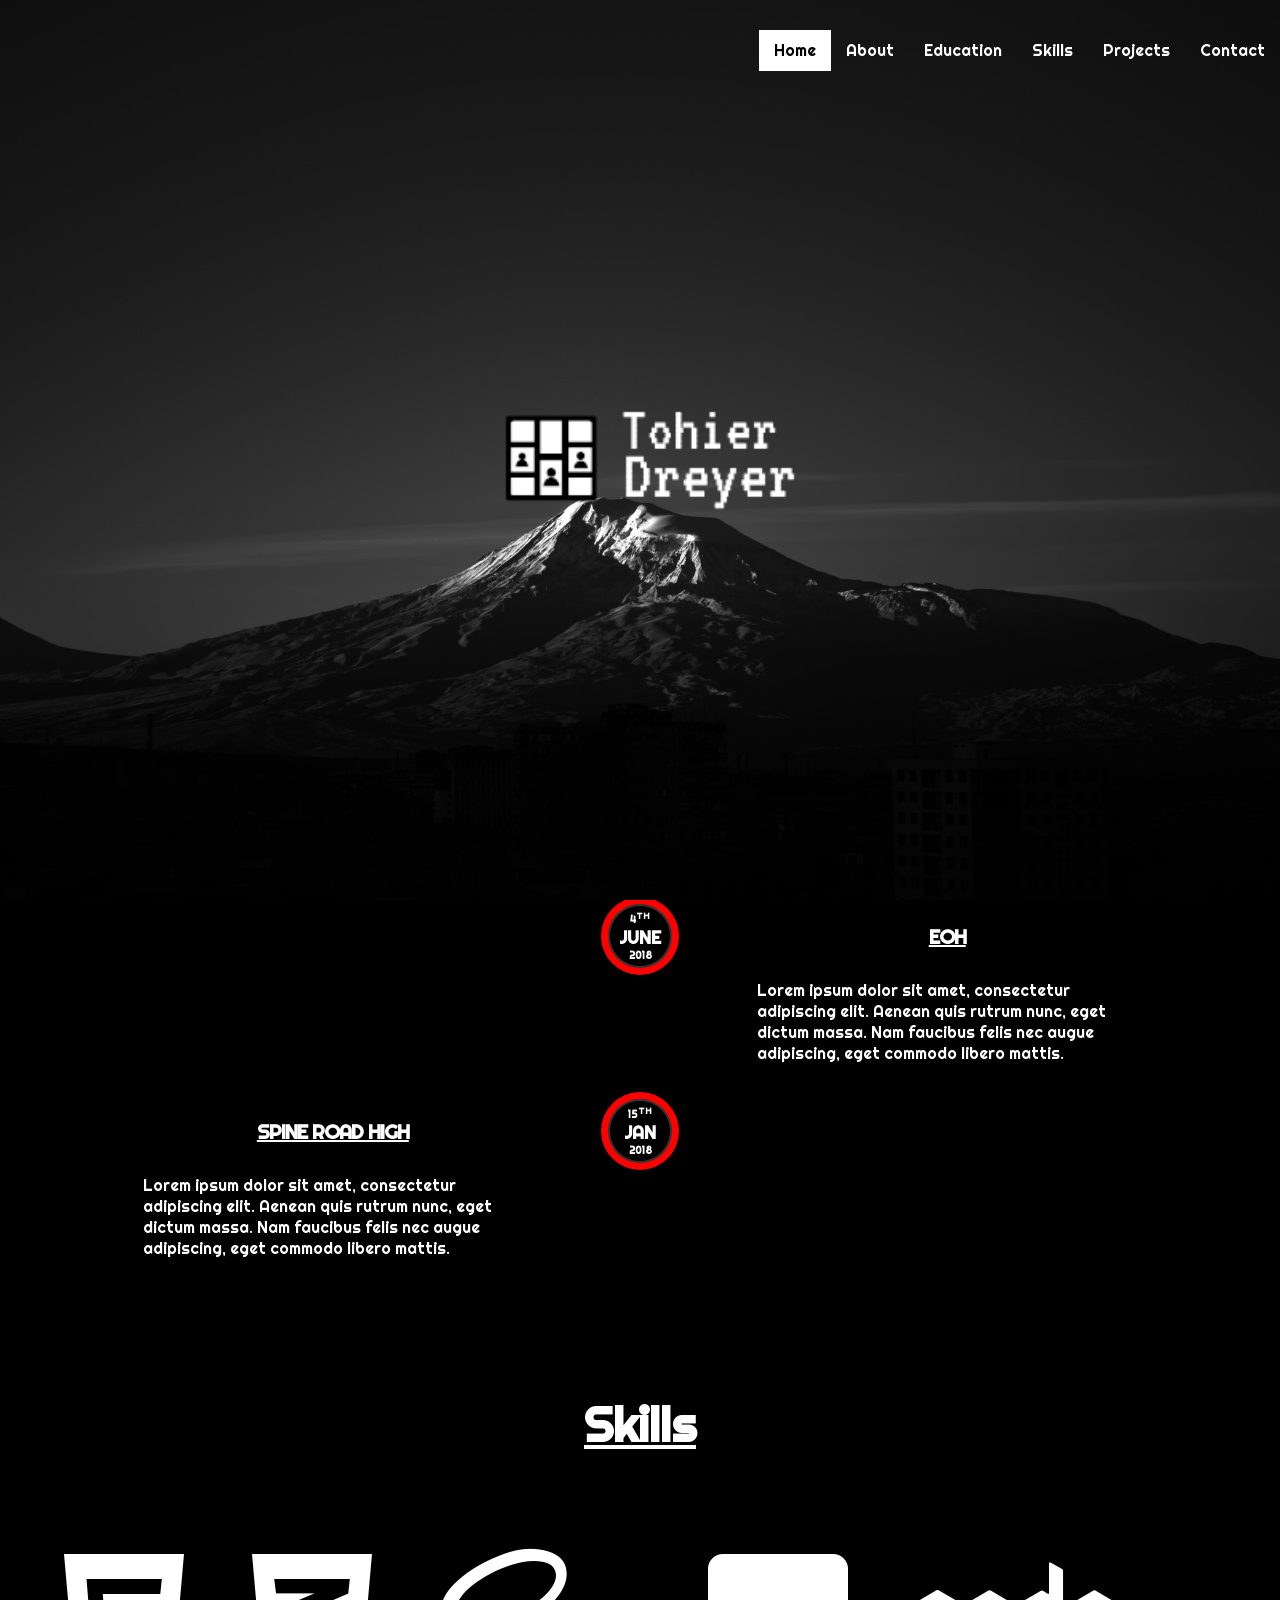
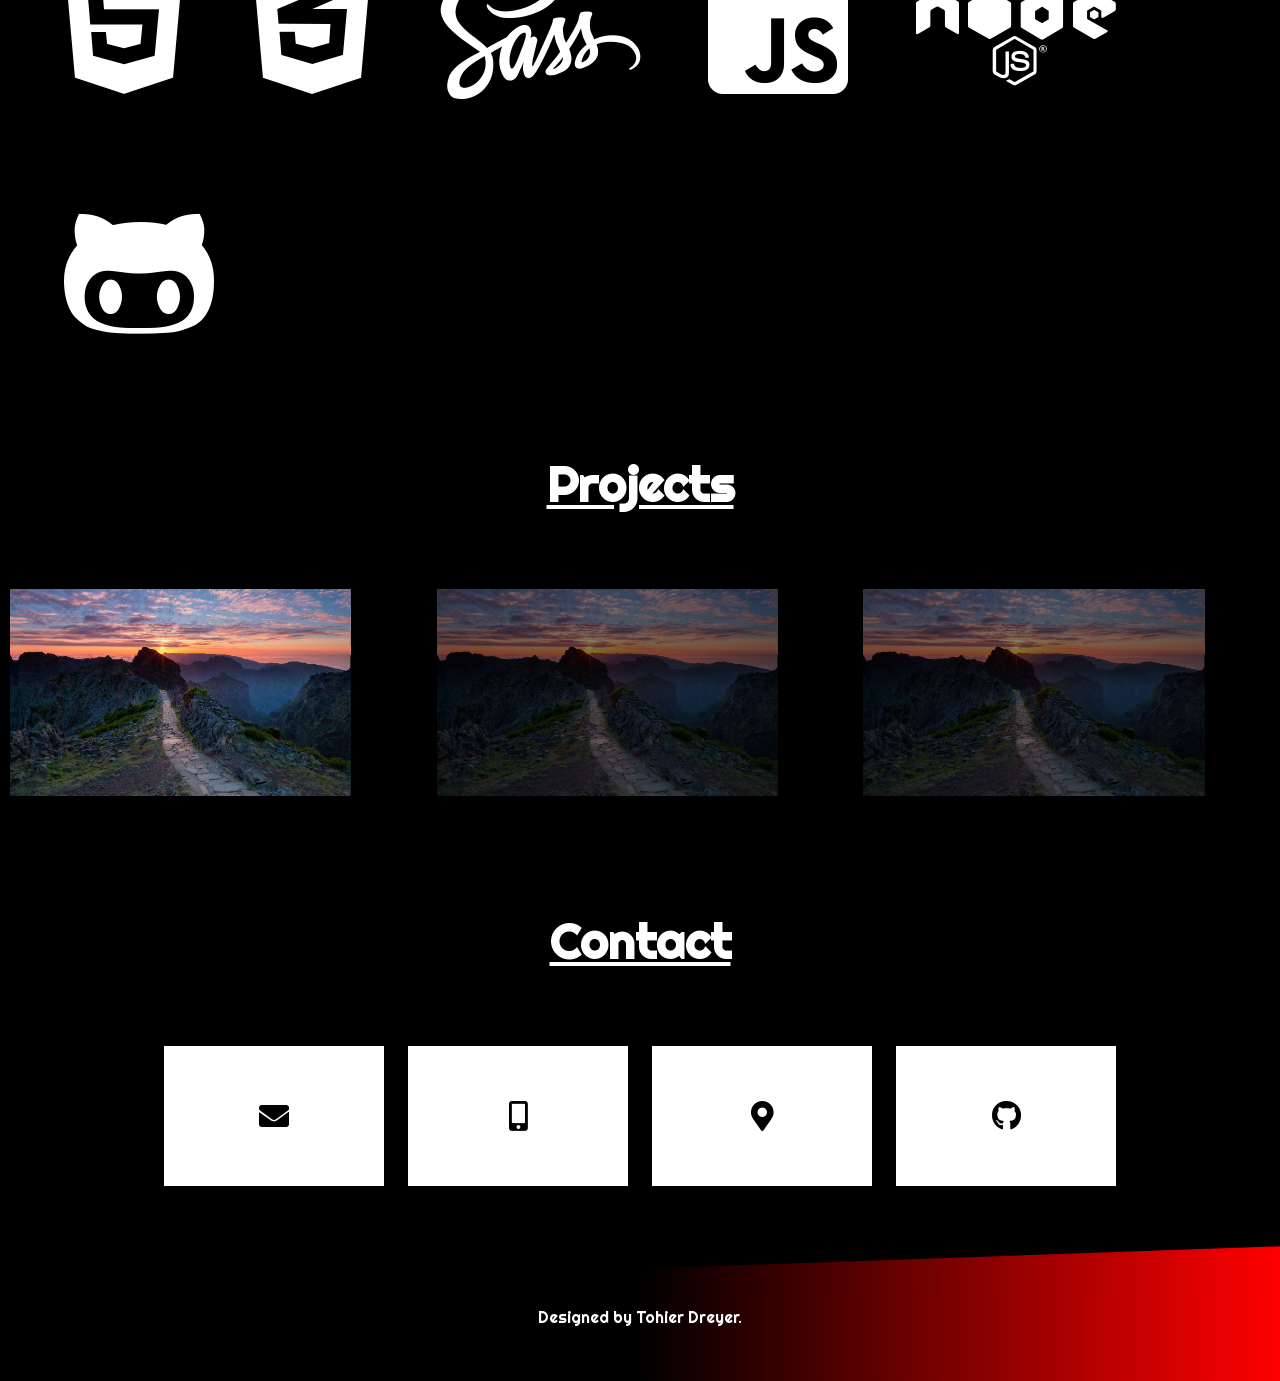
==== index.html @ 69a30dca "worked on the colours and responsiveness" ====
<!DOCTYPE html>
<html>
<head>
    <meta charset="utf-8" />
    <meta http-equiv="X-UA-Compatible" content="IE=edge">
    <title>Cv</title>
    <meta name="viewport" content="width=device-width, initial-scale=1">
    <link rel="stylesheet" href="css/main.css" />
    <script src="js/main.js"></script>
    <script
		src="https://code.jquery.com/jquery-3.3.1.js"
		integrity="sha256-2Kok7MbOyxpgUVvAk/HJ2jigOSYS2auK4Pfzbm7uH60="
        crossorigin="anonymous"></script>
        <link href="https://fonts.googleapis.com/css?family=Righteous" rel="stylesheet"> 
        <link rel="stylesheet" href="https://use.fontawesome.com/releases/v5.7.2/css/all.css"
        integrity="sha384-fnmOCqbTlWIlj8LyTjo7mOUStjsKC4pOpQbqyi7RrhN7udi9RwhKkMHpvLbHG9Sr" crossorigin="anonymous">
        
</head>
<body>
    
    <header>
        <img src="images/mo.jpg" class="banner">
        <a href="#" class="logo"><img src="images/b5ff3044-a6f4-4a62-a5ad-a15315fc0d6d.png"></a>
        <nav>
            <ul>
                <li><a href="#" class="active">Home</a></li>
                <li><a href="#aboutme">About</a></li>
                <li><a href="#education">Education</a></li>
                <li><a href="#ski">Skills</a></li>
                <li><a href="#pro">Projects</a></li>
                <li><a href="#con">Contact</a></li>
            </ul>
        </nav>
    </header>

    <!-- the the jquery for the nav bar -->
    <script>$(window).scroll(function() {
        var scroll = $(window).scrollTop();
        if (scroll > 0){
            $("header").addClass('scrolled');
        }
        else{
            $("header").removeClass('scrolled');
        }
        
    } )
    </script>
    <!-- end of the jquery -->
    
    <div class="container">
    <section id="aboutme">
        <h2 class="about" style="padding-bottom: 2%"; >About me</h2>
            
            <p>My name is Tohier Dreyer and i'm an aspiring Junior Web Developer.</p>
            <p>I have a passion for coding and for learning new things.</p>
            <p>I hope that one day I can become a Game Developer.</p>

    </section>

     <section class="edu" id="education">
         <h2>Education</h2>
        <section id="timeline">
            <article>
                <div class="inner">
                    <span class="date">
                        <span class="day">5<sup>th</sup></span>
                        <span class="month">April</span>
                        <span class="year">2019</span>
                    </span>
                    <h2>Life Choices</h2>
                    <p>Lorem ipsum dolor sit amet, consectetur adipiscing elit. Aenean quis rutrum nunc, eget dictum massa. Nam
                        faucibus felis nec augue adipiscing, eget commodo libero mattis.</p>
                </div>
            </article>
            <article>
                <div class="inner">
                    <span class="date">
                        <span class="day">4<sup>th</sup></span> 
                        <span class="month">June</span>
                        <span class="year">2018</span>
                    </span>
                    <h2>EOH</h2>
                    <p>Lorem ipsum dolor sit amet, consectetur adipiscing elit. Aenean quis rutrum nunc, eget dictum massa. Nam
                        faucibus felis nec augue adipiscing, eget commodo libero mattis.</p>
                </div>
            </article>
            <article>
                <div class="inner">
                    <span class="date">
                        <span class="day">15<sup>th</sup></span>
                        <span class="month">Jan</span>
                        <span class="year">2018</span>
                    </span>
                    <h2>Spine Road High</h2>
                    <p>Lorem ipsum dolor sit amet, consectetur adipiscing elit. Aenean quis rutrum nunc, eget dictum massa. Nam
                        faucibus felis nec augue adipiscing, eget commodo libero mattis.</p>
                </div>
            </article>
            <article>
        </section>
    </section>
    
    <section class="skills" id="ski">
        <h2>Skills</h2>
            <i class="fab fa-html5" id="skill-icons"></i>
            <i class="fab fa-css3-alt" id="skill-icons"></i>
            <i class="fab fa-sass" id="skill-icons"></i>
            <i class="fab fa-js-square" id="skill-icons"></i>
            <i class="fab fa-node" id="skill-icons"></i>
            <i class="fab fa-github-alt" id="skill-icons"></i>

    </section>  
    
    <section class="pro" id="pro">
        <div class="text-intro">
                <h2>Projects</h2>
              
        </div>    
    
            <div class="projects project1"><figure class="fig">
                <img src="images/trial.jpg"/>
                <figcaption>
                  <h3>Outdoor Website</h3>
                </figcaption>                
                <a href="#"></a>
              </figure>
            </div>
       

            <div class="projects project2"><figure class="fig hover"><img id="soon" src="images/trial.jpg"/>
                <figcaption>
                  <h3>Coming Soon</h3>
                </figcaption>
                <a href="#"></a>
            </div></figure>


            <div class="projects project3"><figure class="fig"><img id="soon" src="images/trial.jpg"/>
                <figcaption>
                  <h3>Coming Soon</h3>
                </figcaption>
                <a href="#"></a>
              </figure>
            </div> 
    </section>

    <section class="contact" id="con">
        <h2>Contact</h2>
    <div>
        <div class="cont-container">
            <div class="cont-method">
                <i class="fas fa-envelope"></i>
                <span>TohierDreyer17@gmail.com</span>
            </div>
            <div class="cont-method">
                <i class="fas fa-mobile-alt"></i>
                <span>0670772262</span>
            </div>
            <div class="cont-method">
                <i class="fas fa-map-marker-alt"></i>
                <span>Cape Town,South Africa</span>
            </div>
            <div class="cont-method">
                <i class="fab fa-github"></i>
                <span>https://github.com/Tohier/</span>
            </div>
        </div>
    </div>
    </section>


    <footer class="footer">
        <p id="end">Designed by Tohier Dreyer.</p>
    </footer>
</div>



</body>
</html>
---- css/main.css ----
html {
  scroll-behavior: smooth; }

body {
  margin: 0;
  padding: 0;
  min-height: 62.5rem;
  font-family: 'Righteous', cursive;
  padding-top: 100px;
  background-color: black;
  color: white; }

header {
  position: fixed;
  top: 0;
  left: 0;
  height: 100vh;
  width: 100%;
  background: black;
  transition: 1s; }

header.scrolled {
  height: 100px;
  z-index: 99; }

h2 {
  text-decoration: underline solid white; }

section#timeline {
  width: 80%;
  margin: 20px auto;
  position: relative;
  z-index: -5; }

section#timeline:before {
  content: '';
  display: block;
  position: absolute;
  left: 50%;
  top: 0;
  margin: 0 0 0 -1px;
  width: 2px;
  height: 100%;
  background: rgba(255, 255, 255, 0); }

section#timeline article {
  width: 100%;
  margin: 0 0 20px 0;
  position: relative; }

section#timeline article:after {
  content: '';
  display: block;
  clear: both; }

section#timeline article div.inner {
  width: 40%;
  float: left;
  margin: 5px 0 0 0;
  border-radius: 6px; }

section#timeline article div.inner span.date {
  display: block;
  width: 60px;
  height: 50px;
  padding: 5px 0;
  position: absolute;
  top: 0;
  left: 50%;
  margin: 0 0 0 -32px;
  border-radius: 100%;
  font-size: 12px;
  font-weight: 900;
  text-transform: uppercase;
  background: black;
  color: rgba(255, 255, 255, 0.5);
  border: 2px solid rgba(255, 255, 255, 0.2);
  box-shadow: 0 0 0 7px red; }

section#timeline article div.inner span.date span {
  display: block;
  text-align: center; }

section#timeline article div.inner span.date span.day {
  font-size: 10px;
  color: white; }

section#timeline article div.inner span.date span.month {
  font-size: 18px;
  color: white; }

section#timeline article div.inner span.date span.year {
  font-size: 10px;
  color: white; }

section#timeline article div.inner h2 {
  padding: 15px;
  margin: 0;
  color: #fff;
  font-size: 20px;
  text-transform: uppercase;
  letter-spacing: -1px;
  border-radius: 6px 6px 0 0;
  position: relative; }

section#timeline article div.inner h2:after {
  content: '';
  position: absolute;
  top: 20px;
  right: -5px;
  width: 10px;
  height: 10px;
  transform: rotate(-45deg); }

section#timeline article div.inner p {
  padding: 15px;
  margin: 0;
  font-size: 100%;
  background: black;
  color: #ffffff;
  border-radius: 0 0 6px 6px; }

section#timeline article:nth-child(2n+2) div.inner {
  float: right; }

section#timeline article:nth-child(2n+2) div.inner h2:after {
  left: -5px; }

section#timeline article:nth-child(1) div.inner h2 {
  background: #000000; }

section#timeline article:nth-child(1) div.inner h2:after {
  background: #000000; }

section#timeline article:nth-child(2) div.inner h2 {
  background: #000; }

section#timeline article:nth-child(2) div.inner h2:after {
  background: #000; }

section#timeline article:nth-child(3) div.inner h2 {
  background: #000; }

section#timeline article:nth-child(3) div.inner h2:after {
  background: #000; }

nav {
  position: relative;
  float: right; }

nav ul {
  position: relative;
  margin: 0;
  padding: 40px 0;
  display: flex;
  opacity: 0;
  visibility: hidden;
  transform: translateX(100px);
  transition: 1s; }

header.scrolled nav ul {
  opacity: 1;
  visibility: visible;
  transform: translateX(0); }

nav ul li {
  list-style: none; }

nav ul li a {
  color: white;
  padding: 10px 15px;
  text-decoration: none; }

nav ul li a:hover {
  font-size: 20px;
  border-top: 1px solid white;
  border-bottom: 1px solid white;
  transition: ease-in 250ms; }

nav ul li a.active {
  background: white;
  color: #000000; }

#aboutme {
  text-align: center; }
  #aboutme p {
    padding-left: 20%;
    padding-right: 20%; }

section {
  padding-top: 100px;
  box-sizing: border-box; }
  section h2 {
    margin: 0;
    padding: 0;
    font-size: 48px;
    text-align: center; }
  section p {
    font-size: 18px; }

.cont-container {
  position: relative;
  width: 100%;
  padding-top: 5%;
  padding-bottom: 7%;
  text-align: center; }

.cont-method {
  width: 220px;
  height: 140px;
  display: inline-block;
  background: linear-gradient(to right, black 50%, red 100%);
  margin: 10px;
  color: white;
  position: relative;
  cursor: pointer; }

.cont-method i {
  position: absolute;
  left: 0;
  top: 0;
  width: 100%;
  height: 100%;
  font-size: 30px;
  line-height: 140px;
  z-index: 1;
  color: black;
  background: #ffffff;
  transition: transform 0.6s; }

.cont-method span {
  position: absolute;
  width: 100%;
  left: 0;
  bottom: 0;
  padding: 10px 0; }

.cont-method:hover i {
  transform: translateY(-40px); }

#end {
  color: white;
  text-align: center; }

.footer {
  height: 10vh;
  width: 100%;
  position: relative;
  background: linear-gradient(to right, black 50%, red 100%); }

.footer::after {
  content: '';
  width: 100%;
  height: 100%;
  position: absolute;
  background: inherit;
  z-index: -1;
  bottom: 0;
  transform-origin: left top;
  transform: skewY(-2deg); }

#skill-icons {
  font-size: 10rem;
  margin-top: 7%;
  margin-left: 5%; }

#skill-icons:hover {
  transform: scale(1.2);
  animation: rainbow infinite 1s ease-in-out; }

header .logo {
  position: absolute;
  top: calc(50% - 150px);
  left: calc(50% - 150px);
  transition: 1s; }

header.scrolled .logo {
  position: relative;
  top: 0;
  left: 0; }

header img.banner {
  object-fit: cover;
  position: absolute;
  top: 0;
  left: 0;
  height: 100%;
  width: 100%;
  transition: 1s; }

header.scrolled img.banner {
  opacity: 0; }

header .logo img {
  width: 20rem;
  transition: 1s; }

header.scrolled .logo img {
  width: 8.25rem; }

img.me {
  padding-top: 160px;
  padding-left: 350px; }

.fig {
  background-color: #000;
  display: inline-block;
  font-family: 'Open Sans', sans-serif;
  font-size: 16px;
  margin: 10px;
  max-width: 80%;
  min-width: 80%;
  overflow: hidden;
  position: relative;
  text-align: center;
  width: 100%; }

.fig * {
  -webkit-box-sizing: border-box;
  box-sizing: border-box;
  -webkit-transition: all 0.35s ease;
  transition: all 0.35s ease; }

.fig:before,
.fig:after {
  position: absolute;
  top: 0;
  bottom: 0;
  left: 0;
  right: 0;
  transition: all 0.35s ease;
  background: linear-gradient(to right, red 20%, white 100%);
  border-left: 3px solid #fff;
  border-right: 3px solid #fff;
  content: '';
  opacity: 0.9;
  z-index: 1; }

.fig:before {
  -webkit-transform: skew(45deg) translateX(-155%);
  transform: skew(45deg) translateX(-155%); }

.fig:after {
  -webkit-transform: skew(45deg) translateX(155%);
  transform: skew(45deg) translateX(155%); }

.fig img {
  backface-visibility: hidden;
  max-width: 100%;
  vertical-align: top; }

.fig figcaption {
  top: 50%;
  left: 50%;
  position: absolute;
  z-index: 2;
  -webkit-transform: translate(-50%, -50%) scale(0.5);
  transform: translate(-50%, -50%) scale(0.5);
  opacity: 0;
  -webkit-box-shadow: 0 0 10px #000000;
  box-shadow: 0 0 10px #000000; }

.fig h3 {
  background-color: #000000;
  border: 2px solid #fff;
  color: #fff;
  font-size: 1em;
  font-weight: 600;
  letter-spacing: 1px;
  margin: 0;
  padding: 5px 10px;
  text-transform: uppercase; }

.fig a {
  position: absolute;
  top: 0;
  bottom: 0;
  left: 0;
  right: 0;
  z-index: 3; }

.fig:hover:before,
.fig.hover:hover:before {
  -webkit-transform: skew(45deg) translateX(-55%);
  transform: skew(45deg) translateX(-55%); }

.fig:hover:after,
.fig.hover:hover:after {
  -webkit-transform: skew(45deg) translateX(55%);
  transform: skew(45deg) translateX(55%); }

.fig:hover figcaption,
.fig.hover:hover figcaption {
  -webkit-transform: translate(-50%, -50%) scale(1);
  transform: translate(-50%, -50%) scale(1);
  opacity: 1; }

#soon {
  opacity: 0.5; }

.projects {
  padding-top: 15%; }

@keyframes rainbow {
  0% {
    color: white; }
  50% {
    color: red; }
  100% {
    color: white; } }
.container {
  display: grid;
  grid-template-columns: repeat(2, 1fr);
  grid-template-rows: repeat(5, auto);
  grid-template-areas: "abt abt " "edu edu" "skills skills" "pro pro" "con con" "foot foot"; }
  .container #aboutme {
    grid-area: abt; }
  .container .vision {
    grid-area: vis; }
  .container .edu {
    grid-area: edu; }
  .container .edu-timeline {
    grid-area: etl; }
  .container .skills {
    grid-area: skills; }
  .container .pro {
    grid-area: pro;
    display: grid;
    grid-template-columns: repeat(3, auto);
    grid-template-areas: "txt txt txt" "img1 img2 img3"; }
    .container .pro .text-intro {
      grid-area: txt; }
    .container .pro .project1 {
      grid-area: img1; }
    .container .pro .project2 {
      grid-area: img2; }
    .container .pro .project3 {
      grid-area: img3; }

.contact {
  grid-area: con; }

.footer {
  grid-area: foot; }

/*# sourceMappingURL=main.css.map */
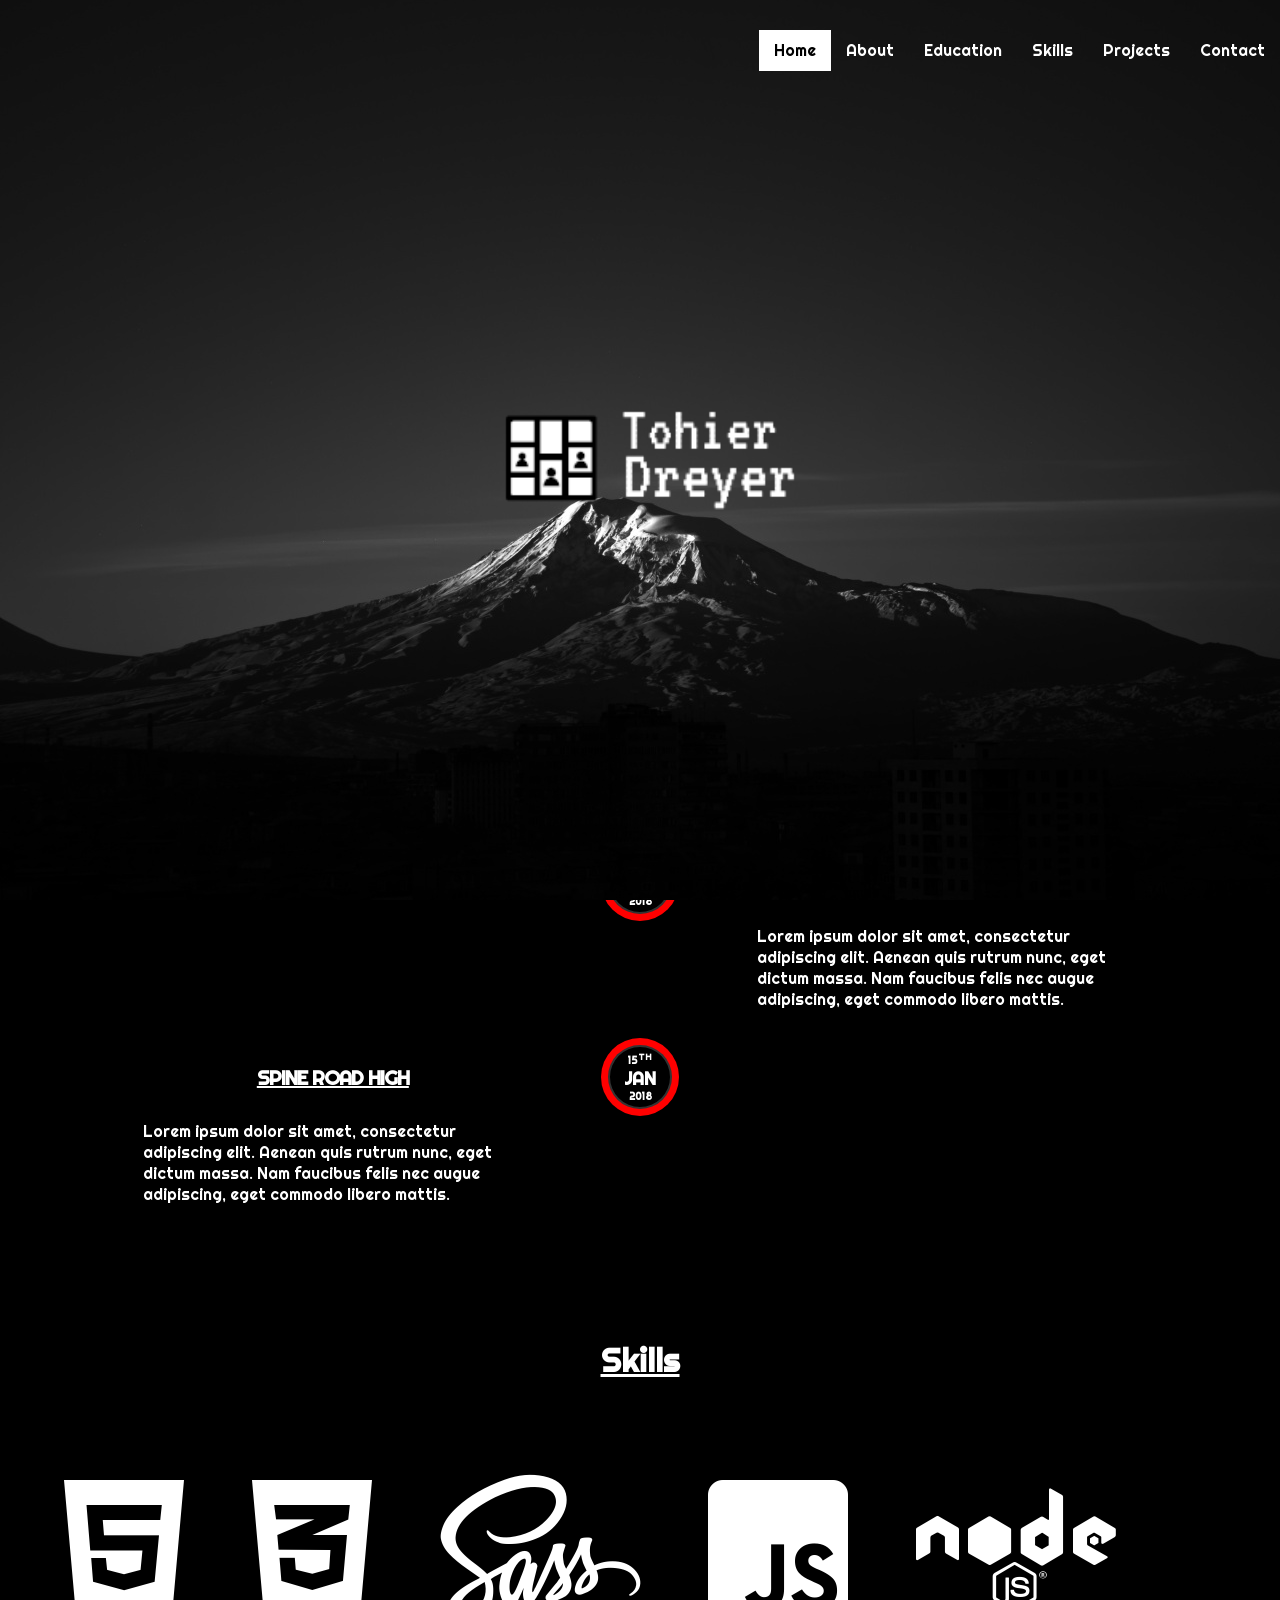
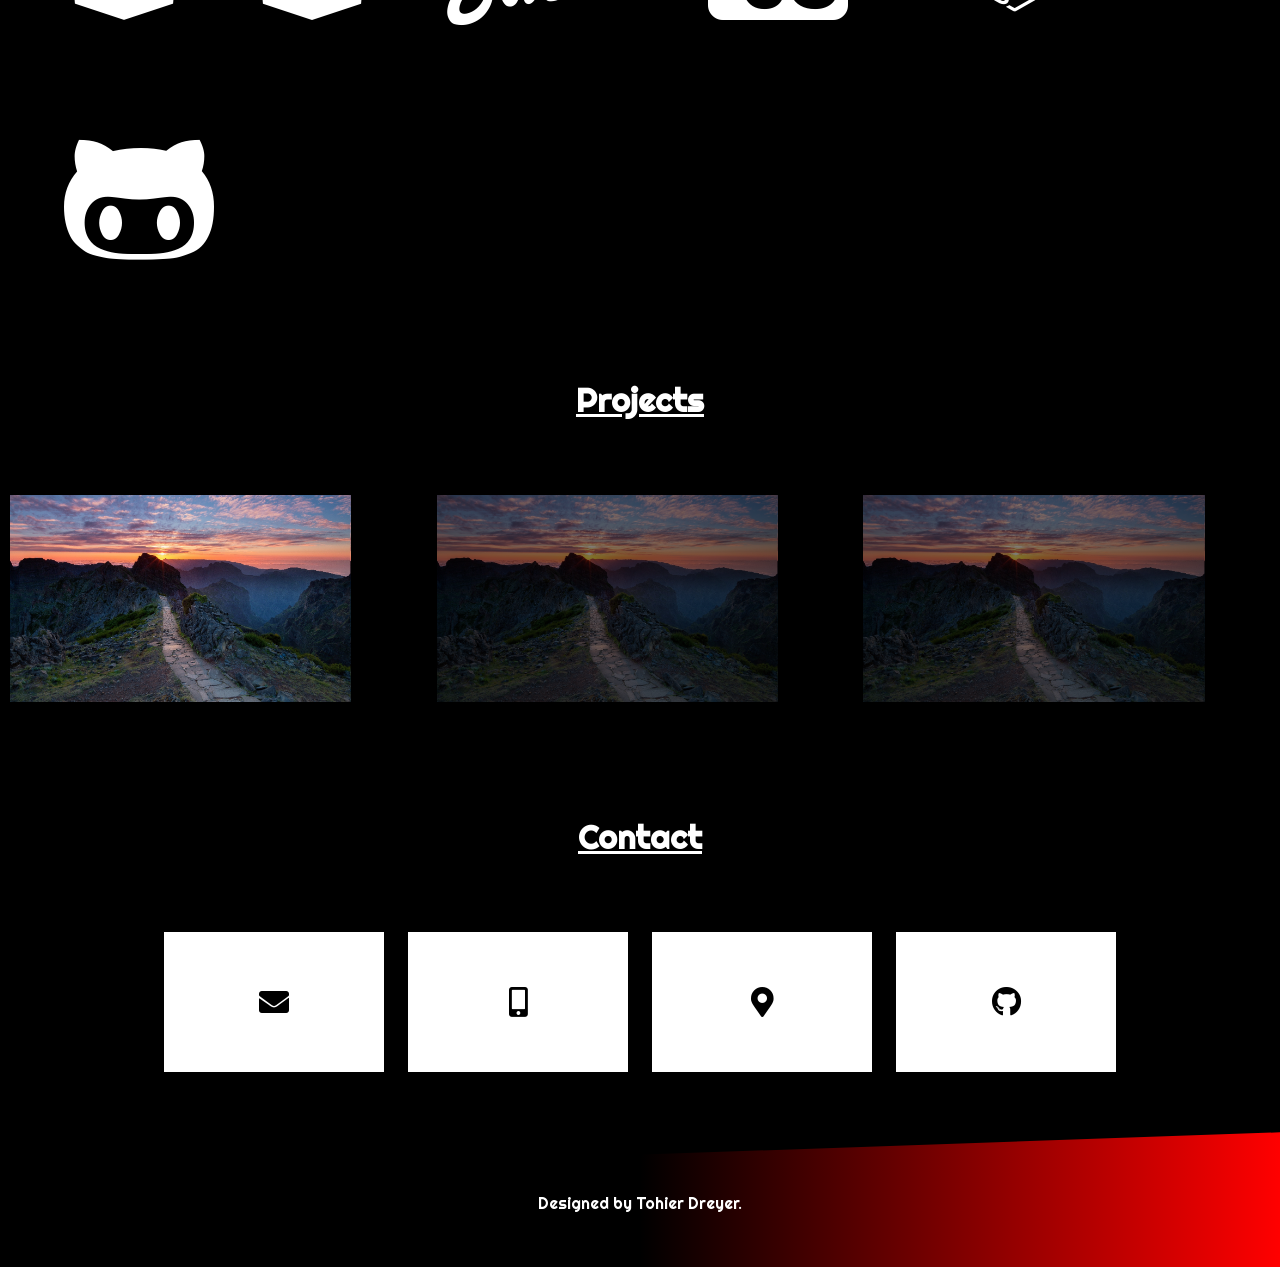
==== commit cbd3e13d: "worked on the responsiveness" ====
--- a/index.html
+++ b/index.html
@@ -122,7 +122,7 @@
                 <figcaption>
                   <h3>Outdoor Website</h3>
                 </figcaption>                
-                <a href="#"></a>
+                
               </figure>
             </div>
        
@@ -131,15 +131,14 @@
                 <figcaption>
                   <h3>Coming Soon</h3>
                 </figcaption>
-                <a href="#"></a>
+               
             </div></figure>
 
 
             <div class="projects project3"><figure class="fig"><img id="soon" src="images/trial.jpg"/>
                 <figcaption>
                   <h3>Coming Soon</h3>
-                </figcaption>
-                <a href="#"></a>
+                </figcaption>   
               </figure>
             </div> 
     </section>
--- a/css/main.css
+++ b/css/main.css
@@ -193,10 +193,10 @@
   section h2 {
     margin: 0;
     padding: 0;
-    font-size: 48px;
+    font-size: 200%;
     text-align: center; }
   section p {
-    font-size: 18px; }
+    font-size: 100%; }
 
 .cont-container {
   position: relative;
@@ -426,7 +426,7 @@
   .container .pro {
     grid-area: pro;
     display: grid;
-    grid-template-columns: repeat(3, auto);
+    grid-template-columns: repeat(3, 1fr);
     grid-template-areas: "txt txt txt" "img1 img2 img3"; }
     .container .pro .text-intro {
       grid-area: txt; }
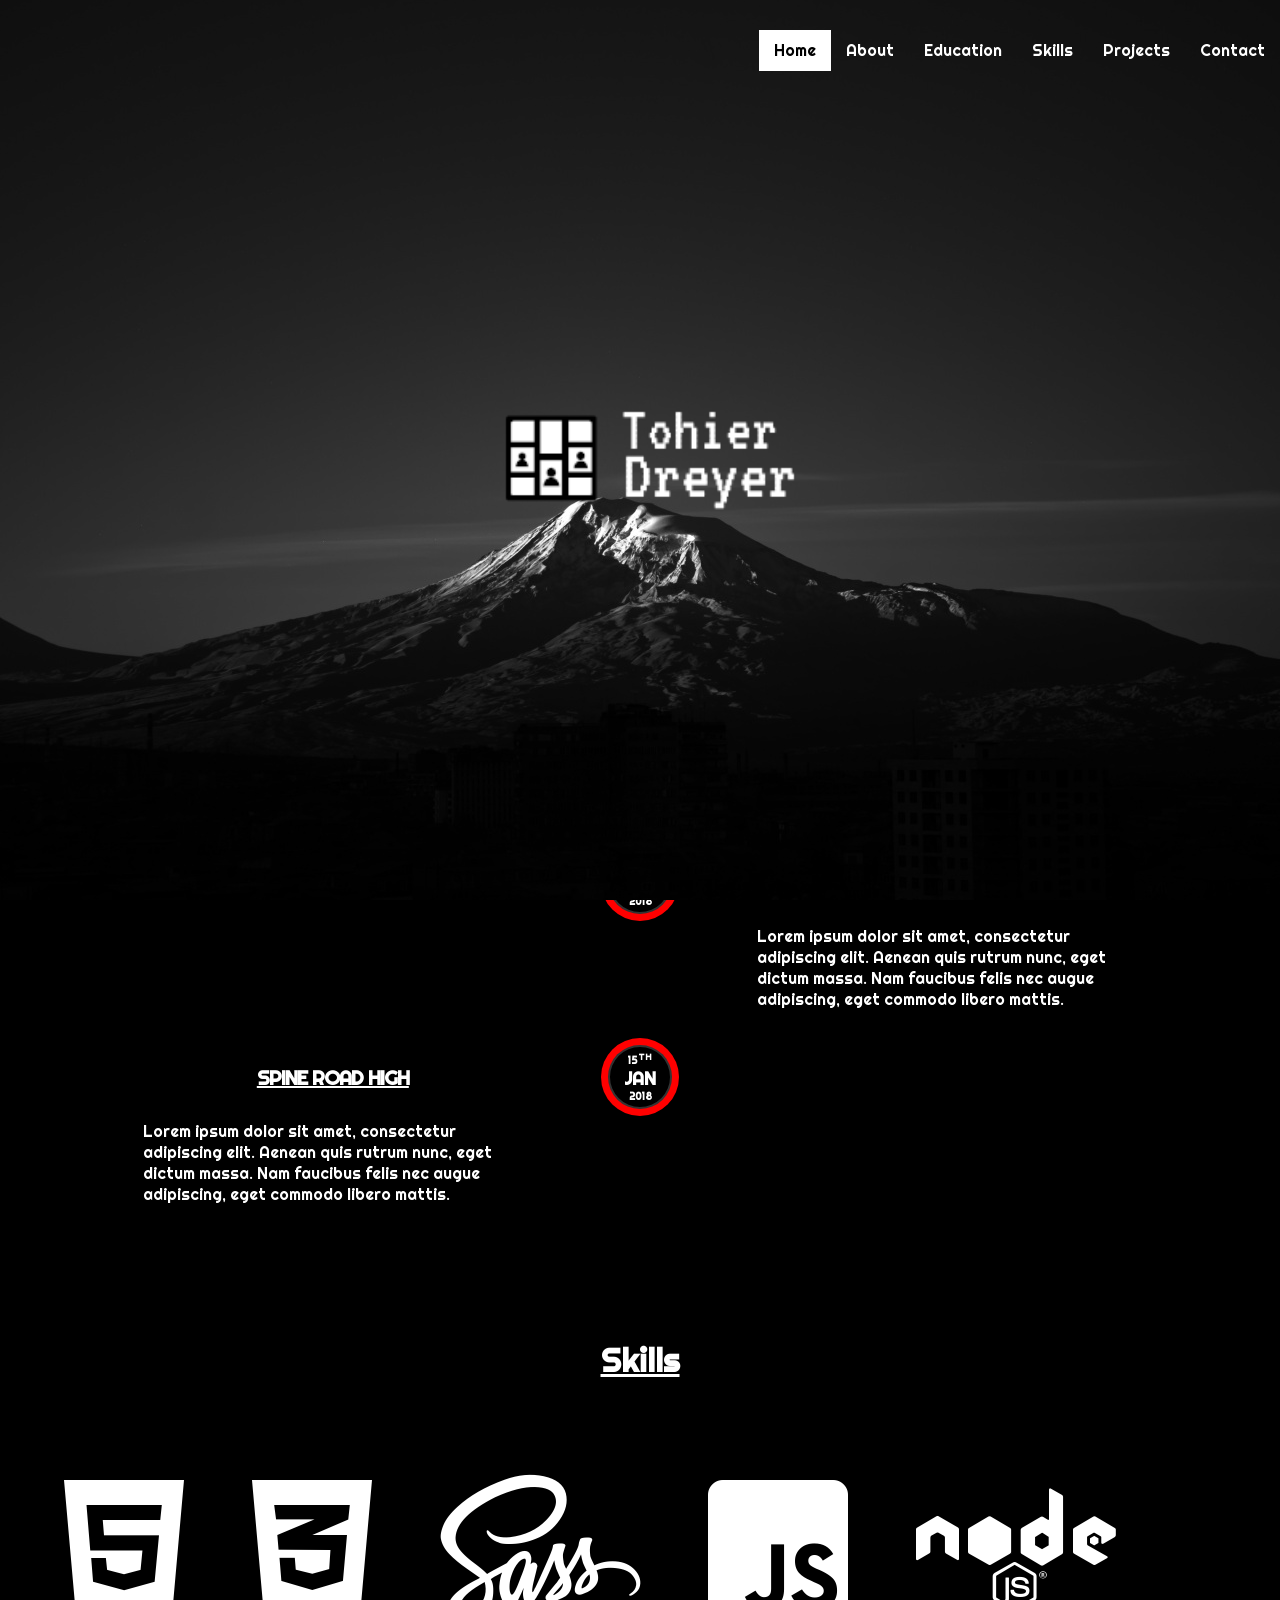
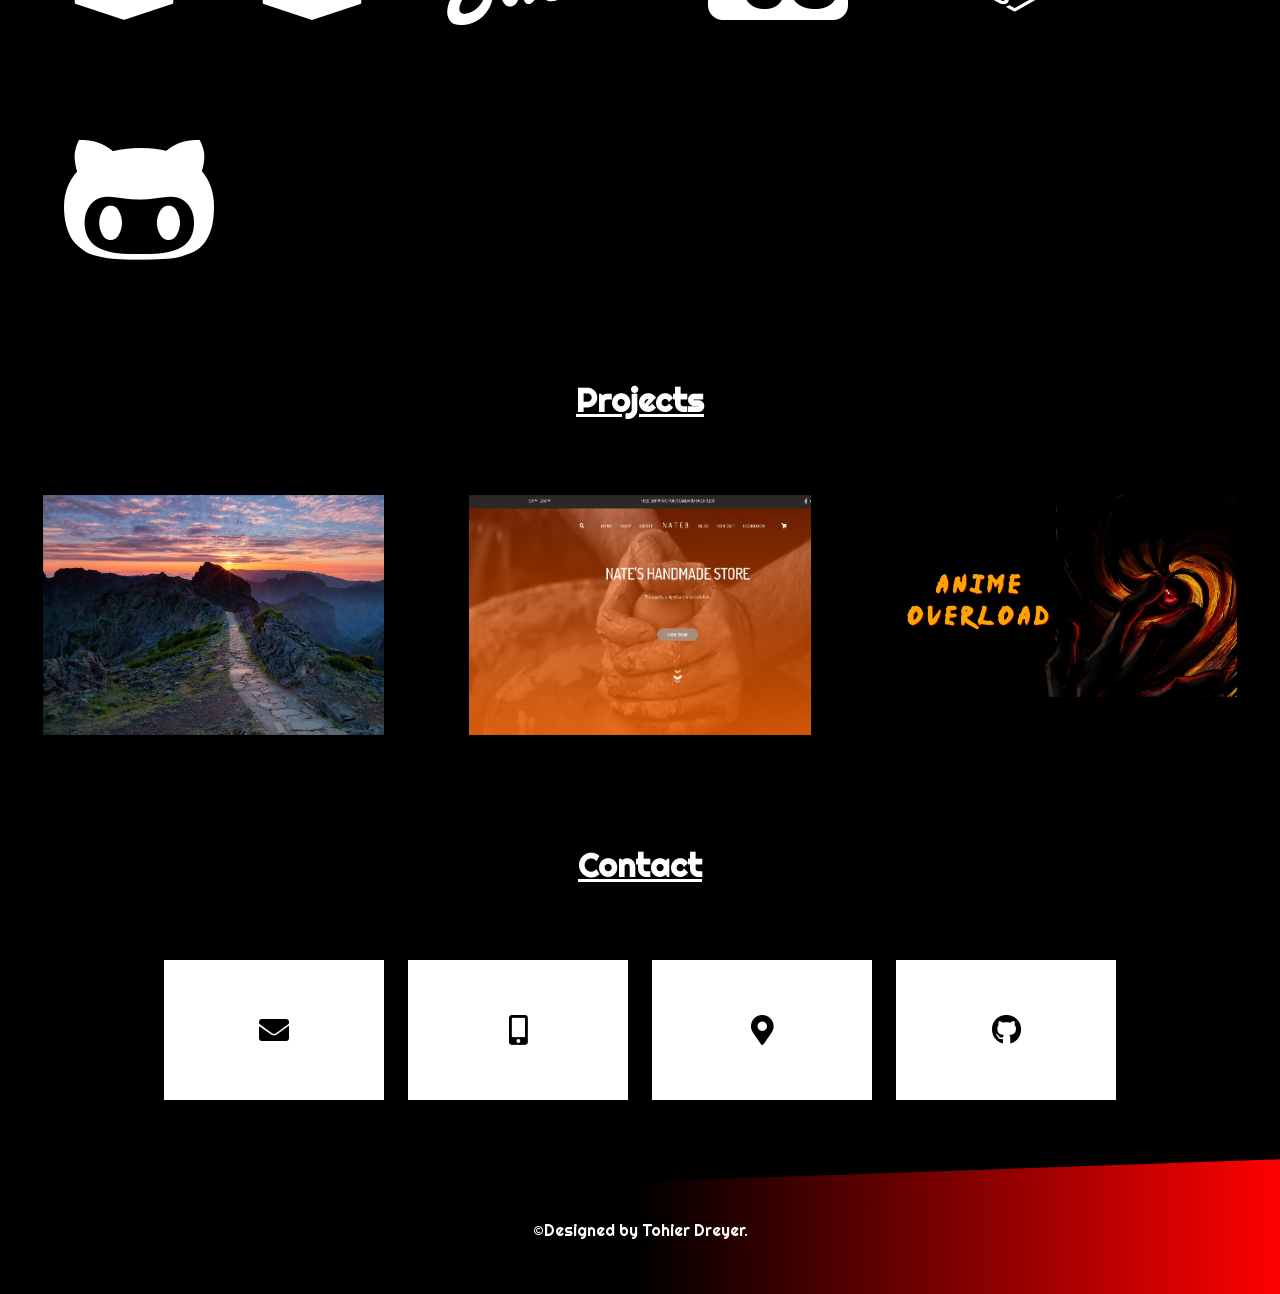
==== commit d7002cf5: "worked on the responsiveness" ====
--- a/index.html
+++ b/index.html
@@ -113,31 +113,32 @@
     
     <section class="pro" id="pro">
         <div class="text-intro">
-                <h2>Projects</h2>
-              
+            <h2>Projects</h2>  
         </div>    
     
             <div class="projects project1"><figure class="fig">
-                <img src="images/trial.jpg"/>
+                <div><img src="images/trial.jpg" /></div>
                 <figcaption>
-                  <h3>Outdoor Website</h3>
+                  <h3><a href="https://tohier.github.io/Outdoor-adventures/index.html" target="_blank">outdoor adventures</a></h3>
                 </figcaption>                
                 
               </figure>
             </div>
        
 
-            <div class="projects project2"><figure class="fig hover"><img id="soon" src="images/trial.jpg"/>
+            <div class="projects project2"><figure class="fig hover">
+              <div><img src="images/handmade.png" /></div>
                 <figcaption>
-                  <h3>Coming Soon</h3>
+                  <h3><a href="https://tohier.github.io/handmade-shop/index.html" target="_blank">Handmade-Store</a></h3>
                 </figcaption>
                
             </div></figure>
 
 
-            <div class="projects project3"><figure class="fig"><img id="soon" src="images/trial.jpg"/>
+            <div class="projects project3"><figure class="fig">
+                <div><img src="/images/anime.jpg" alt=""></div>
                 <figcaption>
-                  <h3>Coming Soon</h3>
+                  <h3><a href="http://anime-blog-anime-blog.1d35.starter-us-east-1.openshiftapps.com/" target="_blank">Anime blog</a></h3>
                 </figcaption>   
               </figure>
             </div> 
@@ -169,7 +170,7 @@
 
 
     <footer class="footer">
-        <p id="end">Designed by Tohier Dreyer.</p>
+        <p id="end">&copy;Designed by Tohier Dreyer.</p>
     </footer>
 </div>
 
--- a/css/main.css
+++ b/css/main.css
@@ -372,12 +372,8 @@
   text-transform: uppercase; }
 
 .fig a {
-  position: absolute;
-  top: 0;
-  bottom: 0;
-  left: 0;
-  right: 0;
-  z-index: 3; }
+  text-decoration: none;
+  color: inherit; }
 
 .fig:hover:before,
 .fig.hover:hover:before {
@@ -400,6 +396,12 @@
 
 .projects {
   padding-top: 15%; }
+  .projects div {
+    height: 15rem;
+    width: 26rem; }
+    .projects div img {
+      width: 100%;
+      height: 100%; }
 
 @keyframes rainbow {
   0% {
@@ -408,6 +410,86 @@
     color: red; }
   100% {
     color: white; } }
+@media (max-width: 633px) {
+  nav ul {
+    position: relative;
+    margin: 0;
+    padding: 40px 0;
+    display: flex;
+    opacity: 0;
+    visibility: hidden;
+    transform: translateX(100px);
+    transition: 1s;
+    width: 30rem;
+    font-size: 89%; }
+
+  section#timeline article div.inner {
+    width: 100%;
+    float: left;
+    margin: 5px 0 0 0;
+    border-radius: 6px;
+    margin-top: 20%; }
+
+  .pro {
+    grid-area: pro;
+    display: grid;
+    grid-template-columns: 1fr !important;
+    grid-template-areas: "txt" "project1" "project2" "project3" !important; } }
+@media (max-width: 611px) {
+  nav ul {
+    position: relative;
+    margin: 0;
+    padding: 40px 0;
+    display: flex;
+    opacity: 0;
+    visibility: hidden;
+    transform: translateX(100px);
+    transition: 1s;
+    width: 27rem;
+    font-size: 70%; }
+
+  section#timeline article div.inner {
+    width: 100%;
+    float: left;
+    margin: 5px 0 0 0;
+    border-radius: 6px;
+    margin-top: 20%; }
+
+  .pro {
+    grid-area: pro;
+    display: grid;
+    grid-template-columns: 1fr !important;
+    grid-template-areas: "txt" "project1" "project2" "project3" !important; } }
+@media (max-width: 564px) {
+  nav ul {
+    position: relative;
+    margin: 0;
+    padding: 40px 0;
+    display: flex;
+    opacity: 0;
+    visibility: hidden;
+    transform: translateX(100px);
+    transition: 1s;
+    width: 25rem;
+    font-size: 70%; }
+
+  section#timeline article div.inner {
+    width: 100%;
+    float: left;
+    margin: 5px 0 0 0;
+    border-radius: 6px;
+    margin-top: 20%; }
+
+  #skill-icons {
+    font-size: 8rem;
+    margin-top: 7%;
+    margin-left: 5%; }
+
+  .pro {
+    grid-area: pro;
+    display: grid;
+    grid-template-columns: 1fr !important;
+    grid-template-areas: "txt" "project1" "project2" "project3" !important; } }
 .container {
   display: grid;
   grid-template-columns: repeat(2, 1fr);
@@ -427,15 +509,18 @@
     grid-area: pro;
     display: grid;
     grid-template-columns: repeat(3, 1fr);
-    grid-template-areas: "txt txt txt" "img1 img2 img3"; }
+    grid-template-areas: "txt txt txt" "project1 project2 project3"; }
     .container .pro .text-intro {
       grid-area: txt; }
     .container .pro .project1 {
-      grid-area: img1; }
+      grid-area: project1; }
     .container .pro .project2 {
-      grid-area: img2; }
+      grid-area: project2; }
     .container .pro .project3 {
-      grid-area: img3; }
+      grid-area: project3; }
+    .container .pro .projects {
+      display: grid;
+      place-items: center; }
 
 .contact {
   grid-area: con; }
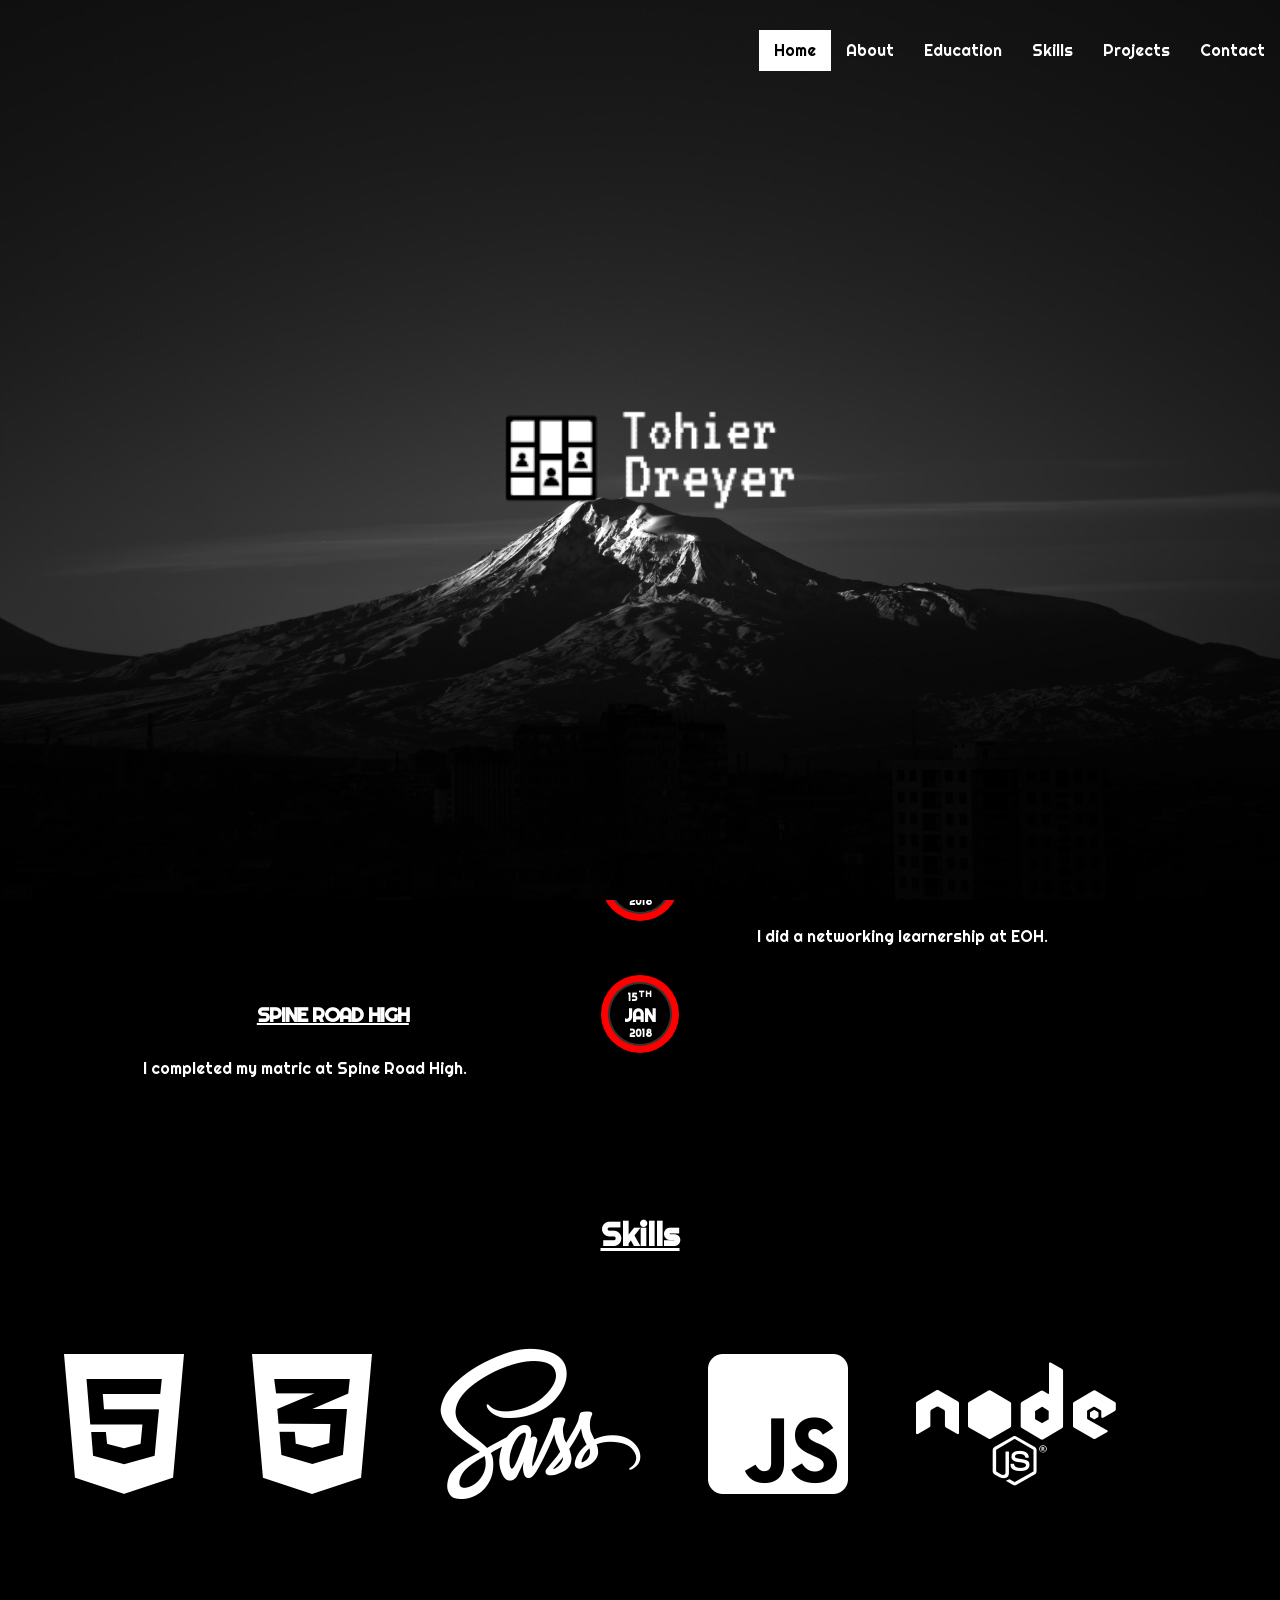
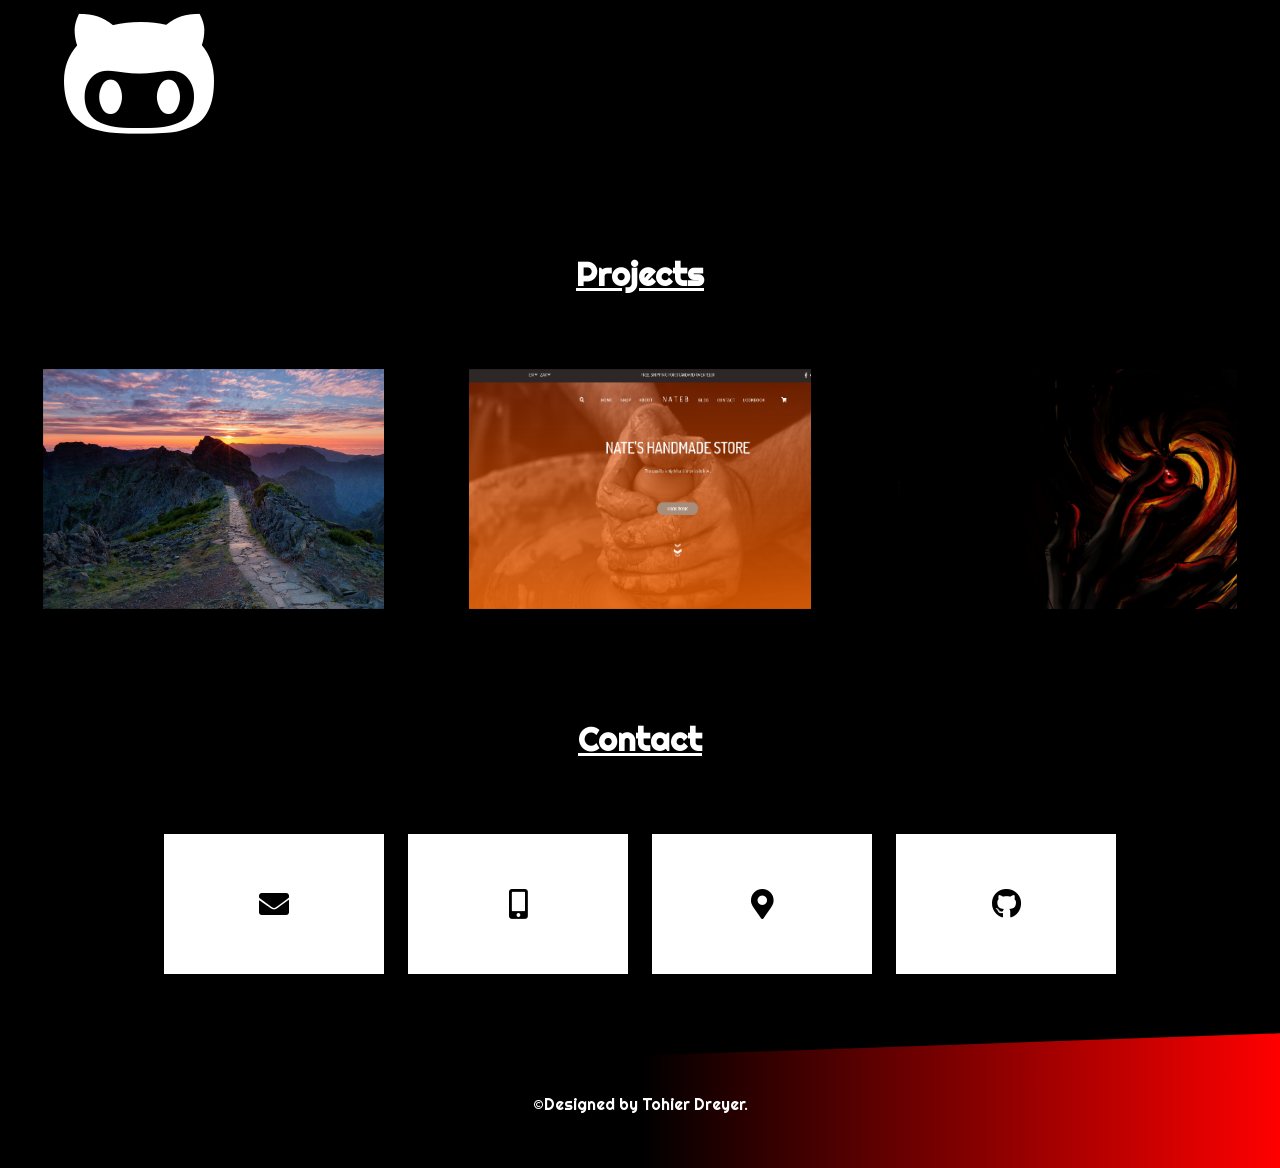
==== commit 2ce8d7dc: "added content for the cv" ====
--- a/index.html
+++ b/index.html
@@ -63,13 +63,12 @@
             <article>
                 <div class="inner">
                     <span class="date">
-                        <span class="day">5<sup>th</sup></span>
+                        <span class="day">12<sup>th</sup></span>
                         <span class="month">April</span>
                         <span class="year">2019</span>
                     </span>
                     <h2>Life Choices</h2>
-                    <p>Lorem ipsum dolor sit amet, consectetur adipiscing elit. Aenean quis rutrum nunc, eget dictum massa. Nam
-                        faucibus felis nec augue adipiscing, eget commodo libero mattis.</p>
+                    <p>I completed a 6 months coding course at Life Choices. I learned html, css and javascript. They also thought me valuable life skills as well as professional development.</p>
                 </div>
             </article>
             <article>
@@ -80,8 +79,7 @@
                         <span class="year">2018</span>
                     </span>
                     <h2>EOH</h2>
-                    <p>Lorem ipsum dolor sit amet, consectetur adipiscing elit. Aenean quis rutrum nunc, eget dictum massa. Nam
-                        faucibus felis nec augue adipiscing, eget commodo libero mattis.</p>
+                    <p>I did a networking learnership at EOH.</p>
                 </div>
             </article>
             <article>
@@ -92,8 +90,7 @@
                         <span class="year">2018</span>
                     </span>
                     <h2>Spine Road High</h2>
-                    <p>Lorem ipsum dolor sit amet, consectetur adipiscing elit. Aenean quis rutrum nunc, eget dictum massa. Nam
-                        faucibus felis nec augue adipiscing, eget commodo libero mattis.</p>
+                    <p>I completed my matric at Spine Road High.</p>
                 </div>
             </article>
             <article>
@@ -136,7 +133,7 @@
 
 
             <div class="projects project3"><figure class="fig">
-                <div><img src="/images/anime.jpg" alt=""></div>
+                <div><img src="/images/obito.jpg" alt=""></div>
                 <figcaption>
                   <h3><a href="http://anime-blog-anime-blog.1d35.starter-us-east-1.openshiftapps.com/" target="_blank">Anime blog</a></h3>
                 </figcaption>   
--- a/css/main.css
+++ b/css/main.css
@@ -1,5 +1,6 @@
 html {
-  scroll-behavior: smooth; }
+  scroll-behavior: smooth;
+  overflow-x: hidden; }
 
 body {
   margin: 0;
@@ -490,6 +491,45 @@
     display: grid;
     grid-template-columns: 1fr !important;
     grid-template-areas: "txt" "project1" "project2" "project3" !important; } }
+@media (max-width: 523px) {
+  nav ul {
+    position: relative;
+    margin: 0;
+    padding: 40px 0;
+    display: flex;
+    opacity: 0;
+    visibility: hidden;
+    transform: translateX(100px);
+    transition: 1s;
+    width: 24.5rem;
+    font-size: 70%; } }
+@media only screen and (min-device-width: 320px) and (max-device-width: 600px) {
+  html {
+    overflow-x: hidden; }
+
+  nav {
+    display: none; }
+
+  header .logo img {
+    width: 124%;
+    transition: 1s; }
+
+  section#timeline article div.inner {
+    width: 100%;
+    float: left;
+    margin: 5px 0 0 0;
+    margin-top: 5px;
+    border-radius: 6px;
+    margin-top: 26%; }
+
+  #skill-icons {
+    font-size: 6rem;
+    margin-top: 7%;
+    margin-left: 5%; }
+
+  .projects div {
+    height: 15rem;
+    width: auto; } }
 .container {
   display: grid;
   grid-template-columns: repeat(2, 1fr);
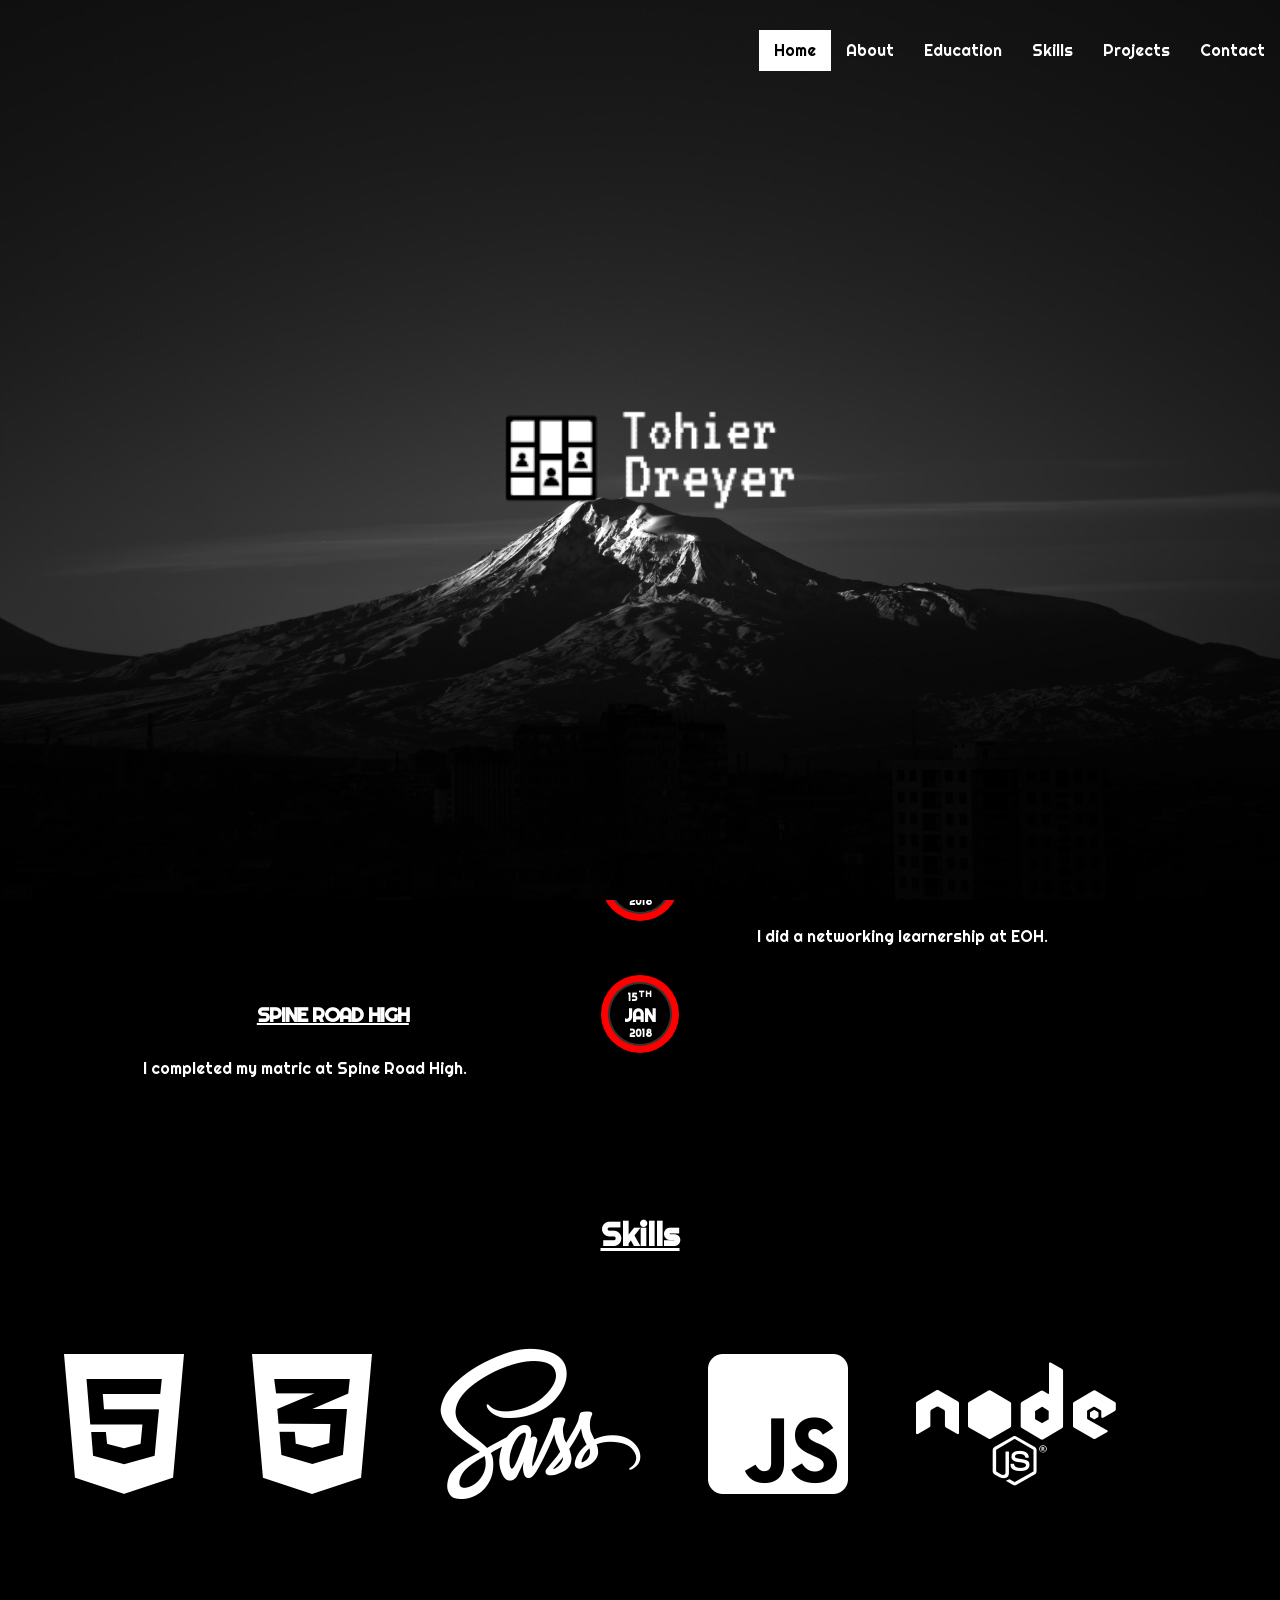
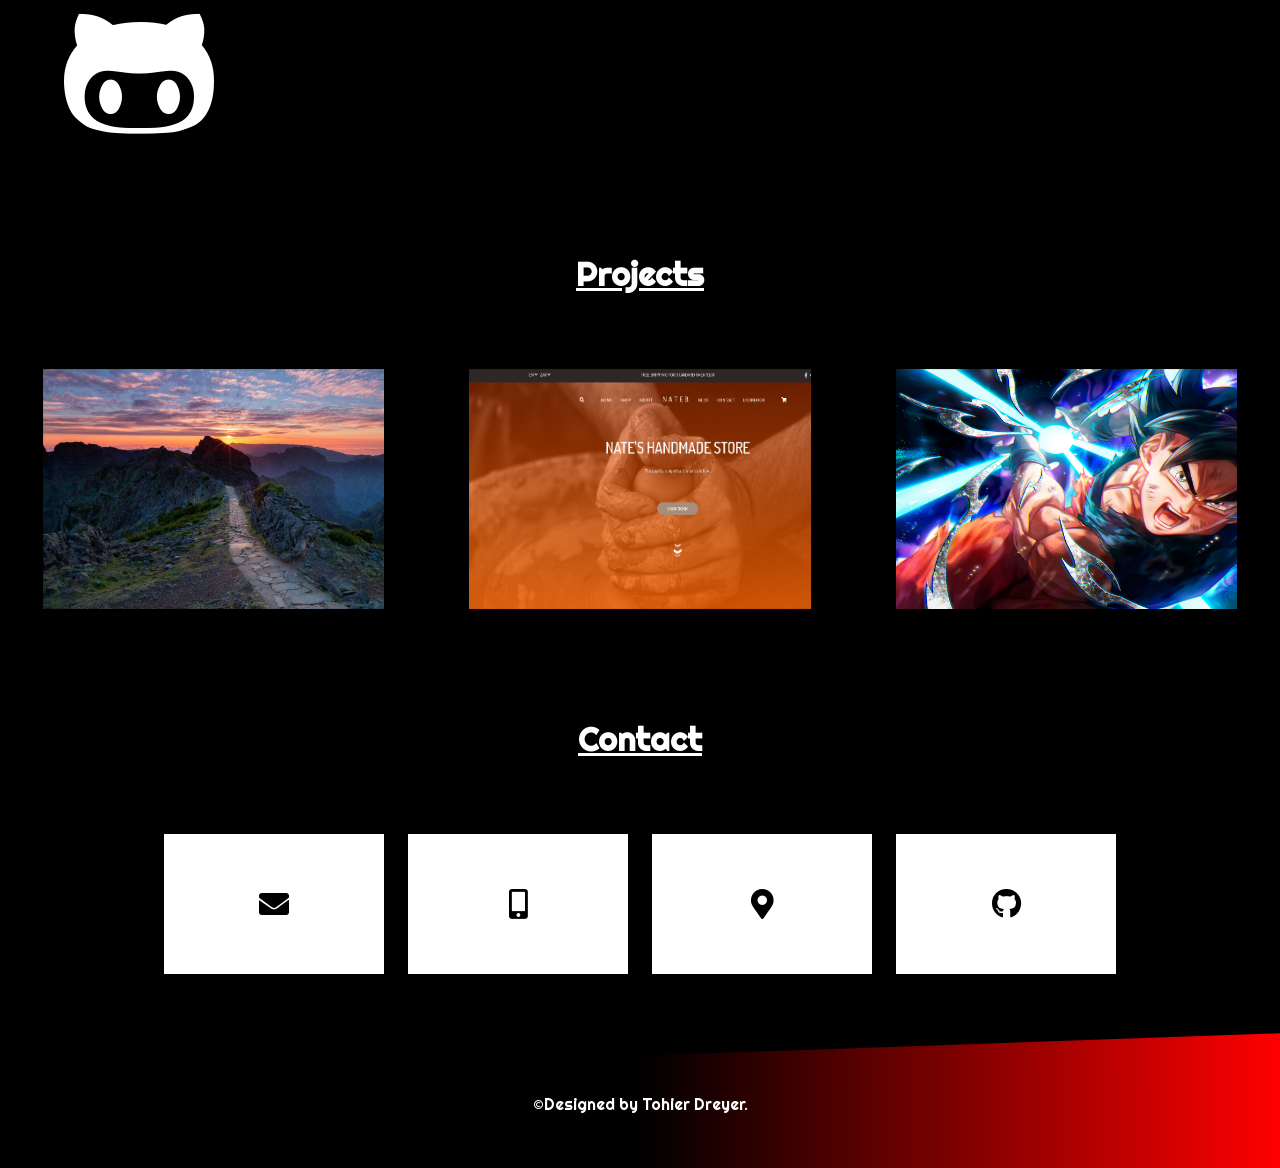
==== commit 4e3ce433: "used a different image" ====
--- a/index.html
+++ b/index.html
@@ -133,7 +133,7 @@
 
 
             <div class="projects project3"><figure class="fig">
-                <div><img src="/images/obito.jpg" alt=""></div>
+                <div><img src="/images/goku-in-dragon-ball-super-anime-4k-rnc.jpg" alt=""></div>
                 <figcaption>
                   <h3><a href="http://anime-blog-anime-blog.1d35.starter-us-east-1.openshiftapps.com/" target="_blank">Anime blog</a></h3>
                 </figcaption>   
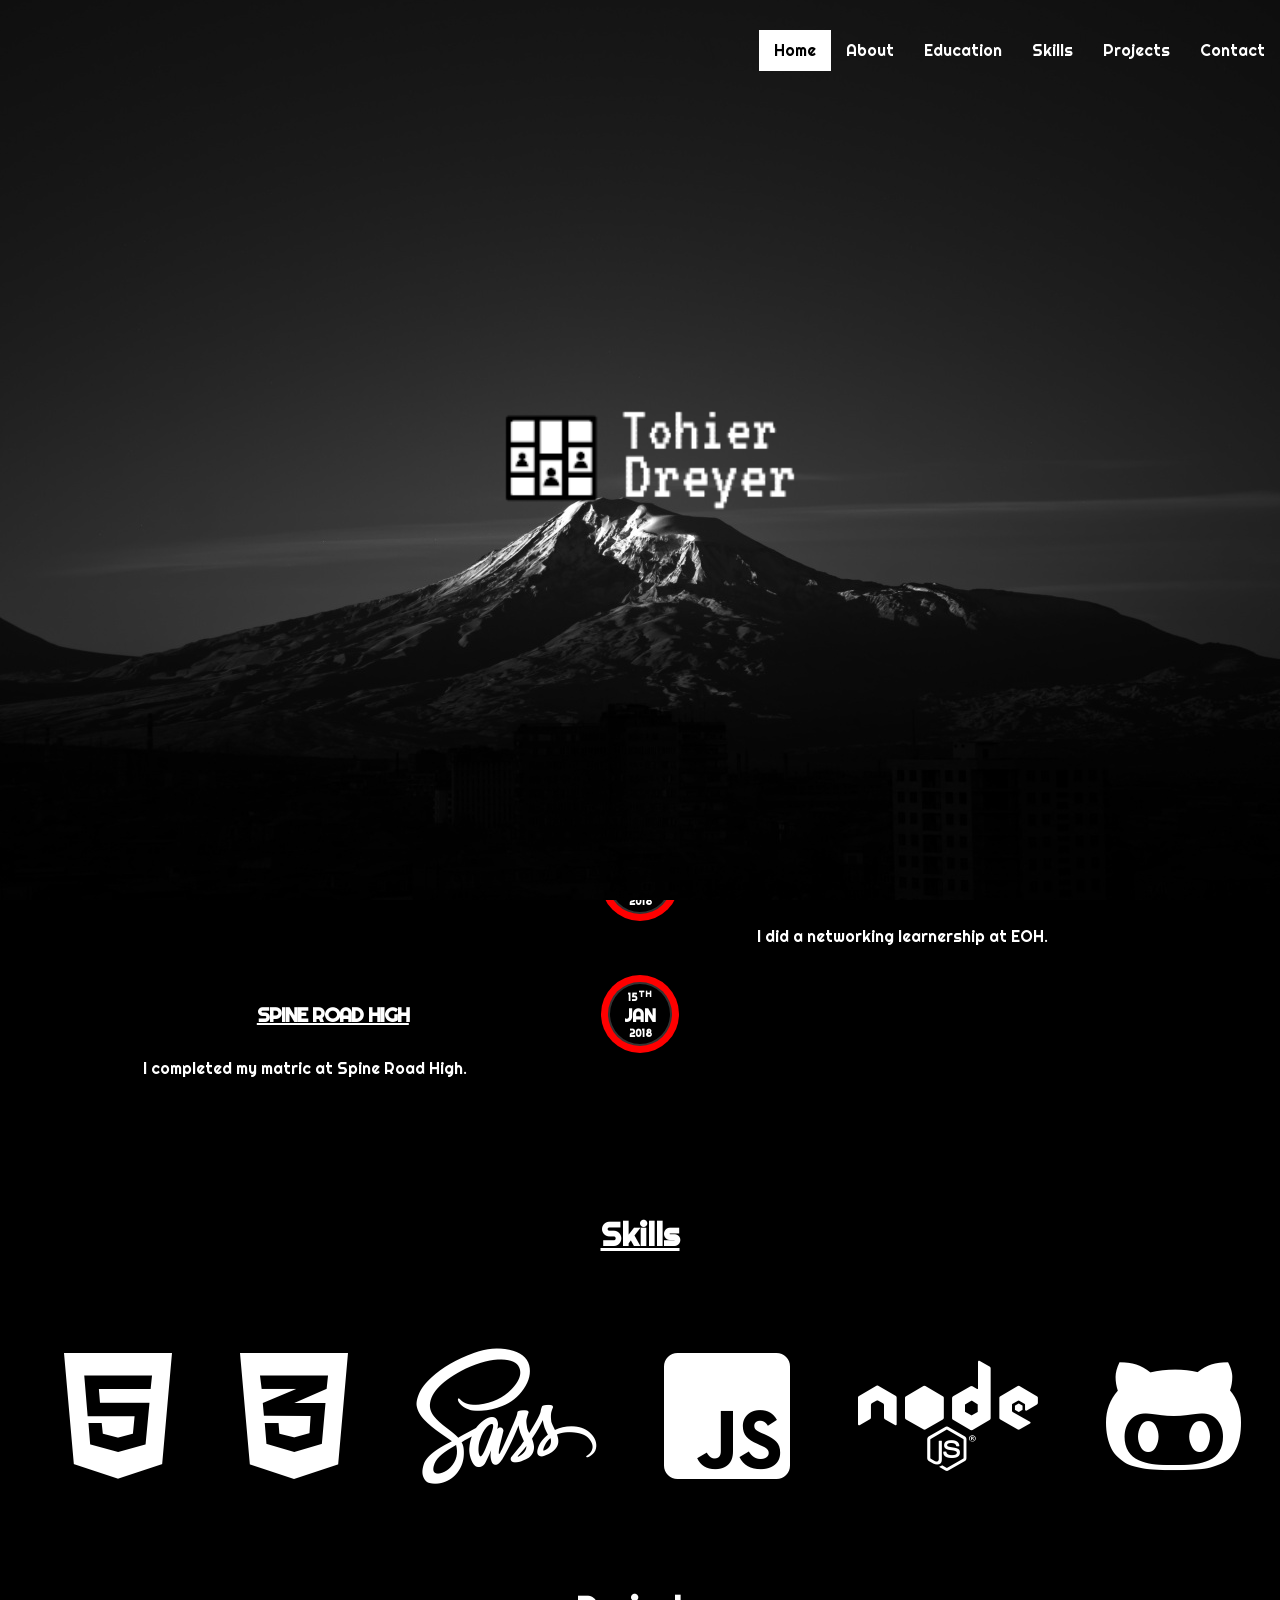
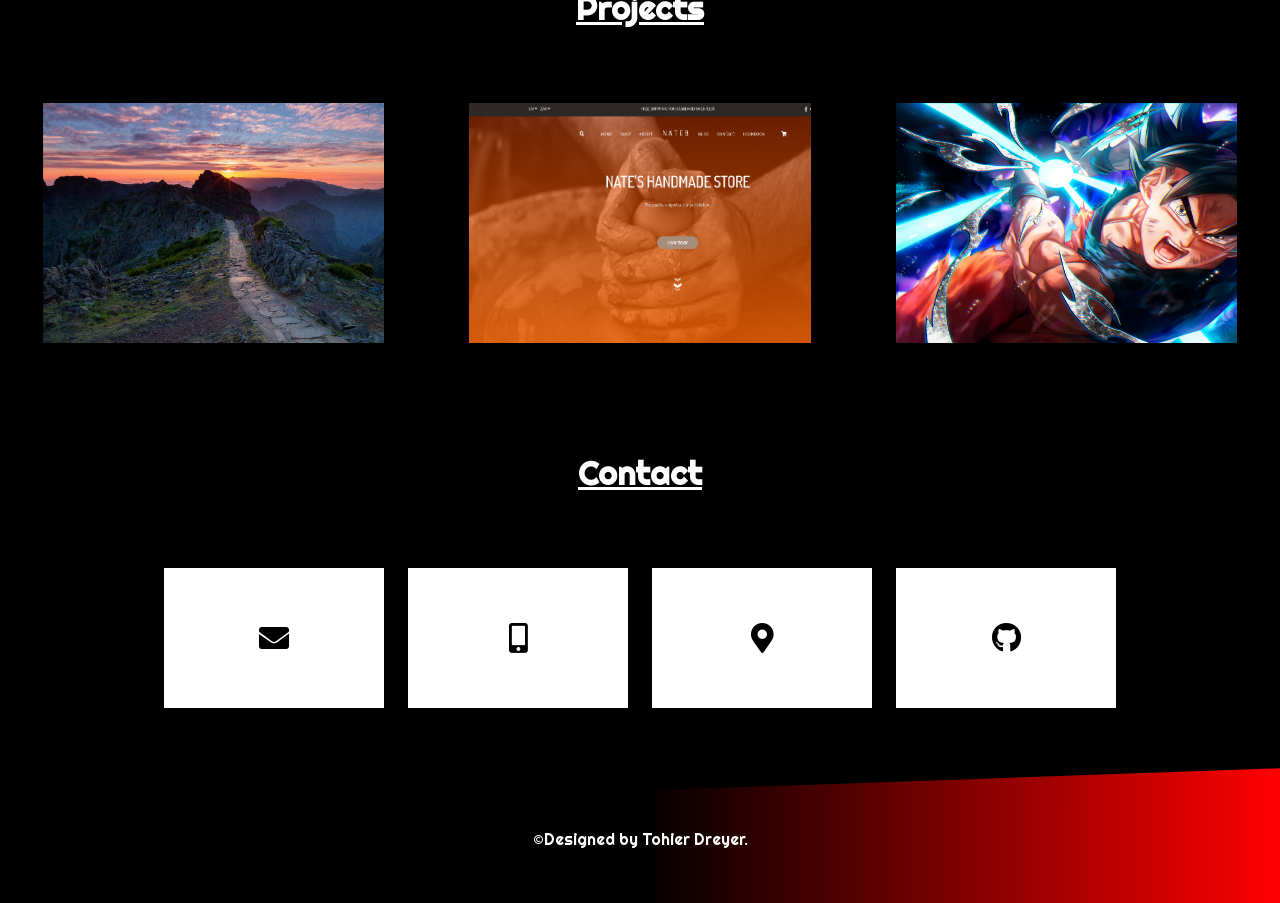
==== commit 6d9961c5: "changed the icon size and fixed the scroll issue" ====
--- a/index.html
+++ b/index.html
@@ -14,12 +14,13 @@
         <link href="https://fonts.googleapis.com/css?family=Righteous" rel="stylesheet"> 
         <link rel="stylesheet" href="https://use.fontawesome.com/releases/v5.7.2/css/all.css"
         integrity="sha384-fnmOCqbTlWIlj8LyTjo7mOUStjsKC4pOpQbqyi7RrhN7udi9RwhKkMHpvLbHG9Sr" crossorigin="anonymous">
-        
+        <script src="https://cdn.linearicons.com/free/1.0.0/svgembedder.min.js"></script>
 </head>
 <body>
     
     <header>
         <img src="images/mo.jpg" class="banner">
+        
         <a href="#" class="logo"><img src="images/b5ff3044-a6f4-4a62-a5ad-a15315fc0d6d.png"></a>
         <nav>
             <ul>
@@ -32,11 +33,12 @@
             </ul>
         </nav>
     </header>
+    
 
     <!-- the the jquery for the nav bar -->
     <script>$(window).scroll(function() {
         var scroll = $(window).scrollTop();
-        if (scroll > 0){
+        if (scroll > 10){
             $("header").addClass('scrolled');
         }
         else{
@@ -133,7 +135,7 @@
 
 
             <div class="projects project3"><figure class="fig">
-                <div><img src="/images/goku-in-dragon-ball-super-anime-4k-rnc.jpg" alt=""></div>
+                <div><img src="images/goku-in-dragon-ball-super-anime-4k-rnc.jpg" alt=""></div>
                 <figcaption>
                   <h3><a href="http://anime-blog-anime-blog.1d35.starter-us-east-1.openshiftapps.com/" target="_blank">Anime blog</a></h3>
                 </figcaption>   
--- a/css/main.css
+++ b/css/main.css
@@ -261,7 +261,7 @@
   transform: skewY(-2deg); }
 
 #skill-icons {
-  font-size: 10rem;
+  font-size: 9rem;
   margin-top: 7%;
   margin-left: 5%; }
 
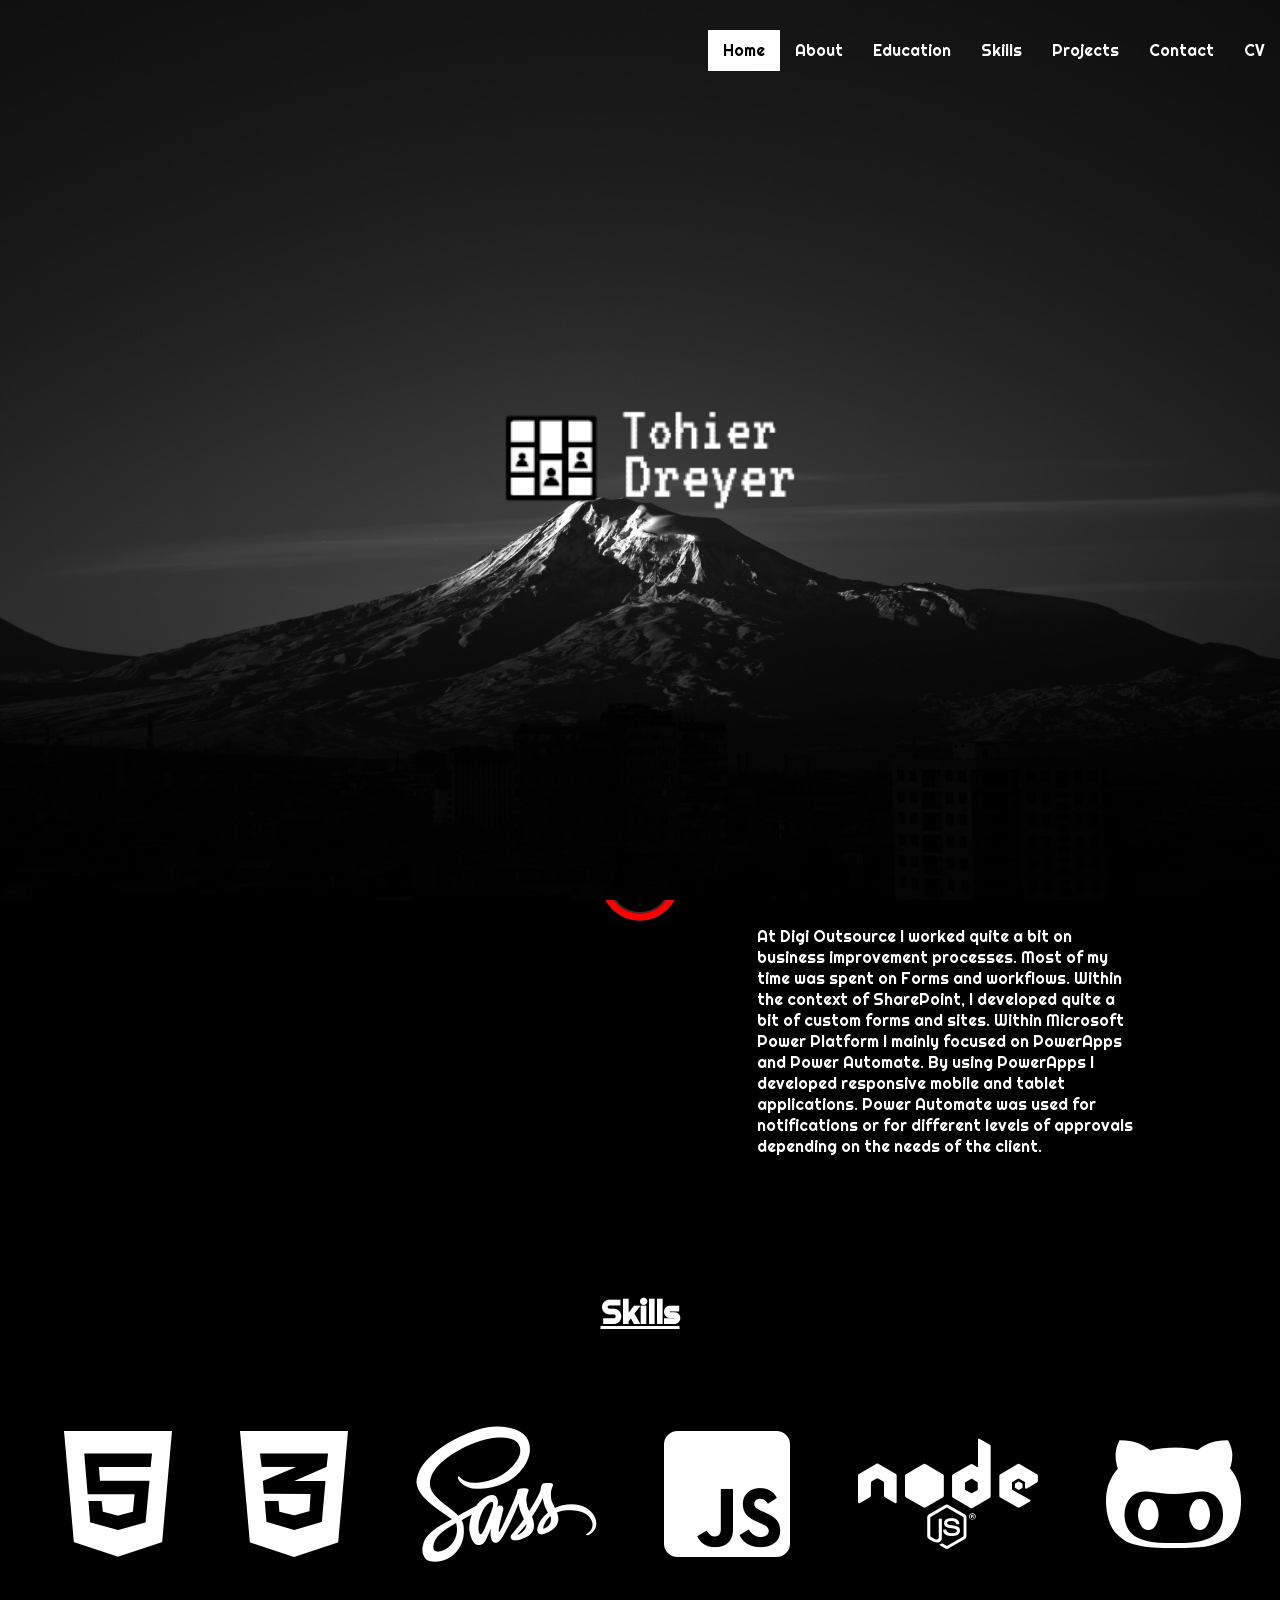
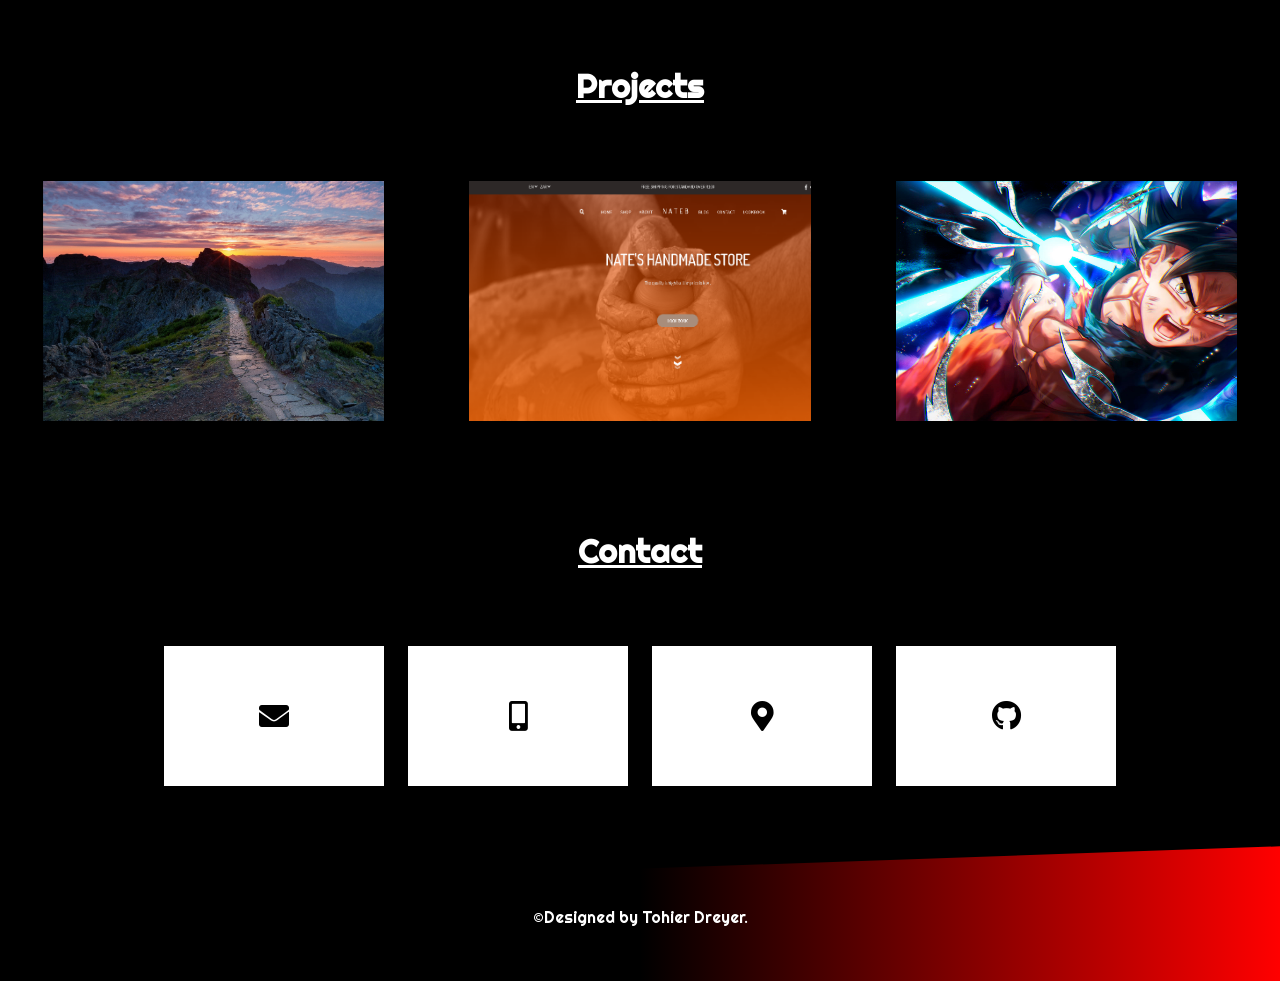
==== commit 777106c4: "added info" ====
--- a/index.html
+++ b/index.html
@@ -30,6 +30,7 @@
                 <li><a href="#ski">Skills</a></li>
                 <li><a href="#pro">Projects</a></li>
                 <li><a href="#con">Contact</a></li>
+                <li><a href="images/TohierCV.docx">CV</a></li>
             </ul>
         </nav>
     </header>
@@ -60,7 +61,7 @@
     </section>
 
      <section class="edu" id="education">
-         <h2>Education</h2>
+         <h2>Education & Experience</h2>
         <section id="timeline">
             <article>
                 <div class="inner">
@@ -75,26 +76,18 @@
             </article>
             <article>
                 <div class="inner">
-                    <span class="date">
-                        <span class="day">4<sup>th</sup></span> 
-                        <span class="month">June</span>
-                        <span class="year">2018</span>
+                    <span class="date"> 
+                        <span class="month" style="font-size: 13px; padding-top: 8px;">Sep-Feb</span>
+                        <span class="year">2019-2020</span>
                     </span>
-                    <h2>EOH</h2>
-                    <p>I did a networking learnership at EOH.</p>
+                    <h2>Digi Outsource</h2>
+                    <p>At Digi Outsource I worked quite a bit on business improvement processes. Most of my time was spent on Forms and workflows. Within the context of SharePoint, I developed quite a bit of 
+                    custom forms and sites.
+                    Within Microsoft Power Platform I mainly focused on PowerApps and Power Automate. By using PowerApps I developed responsive mobile and tablet applications. Power Automate was used for notifications or for different levels of approvals depending on the needs of the client.
+                 </p>
                 </div>
             </article>
-            <article>
-                <div class="inner">
-                    <span class="date">
-                        <span class="day">15<sup>th</sup></span>
-                        <span class="month">Jan</span>
-                        <span class="year">2018</span>
-                    </span>
-                    <h2>Spine Road High</h2>
-                    <p>I completed my matric at Spine Road High.</p>
-                </div>
-            </article>
+          
             <article>
         </section>
     </section>
@@ -107,7 +100,7 @@
             <i class="fab fa-js-square" id="skill-icons"></i>
             <i class="fab fa-node" id="skill-icons"></i>
             <i class="fab fa-github-alt" id="skill-icons"></i>
-
+            
     </section>  
     
     <section class="pro" id="pro">
@@ -149,7 +142,7 @@
         <div class="cont-container">
             <div class="cont-method">
                 <i class="fas fa-envelope"></i>
-                <span>TohierDreyer17@gmail.com</span>
+                <span><a href="mailto:TohierDreyer17@gmail.com" style="color: white;">TohierDreyer17@gmail.com</a></span>
             </div>
             <div class="cont-method">
                 <i class="fas fa-mobile-alt"></i>
@@ -161,7 +154,7 @@
             </div>
             <div class="cont-method">
                 <i class="fab fa-github"></i>
-                <span>https://github.com/Tohier/</span>
+                <span><a href="https://github.com/Tohier/" style="color: white;">https://github.com/Tohier/</a></span>
             </div>
         </div>
     </div>
